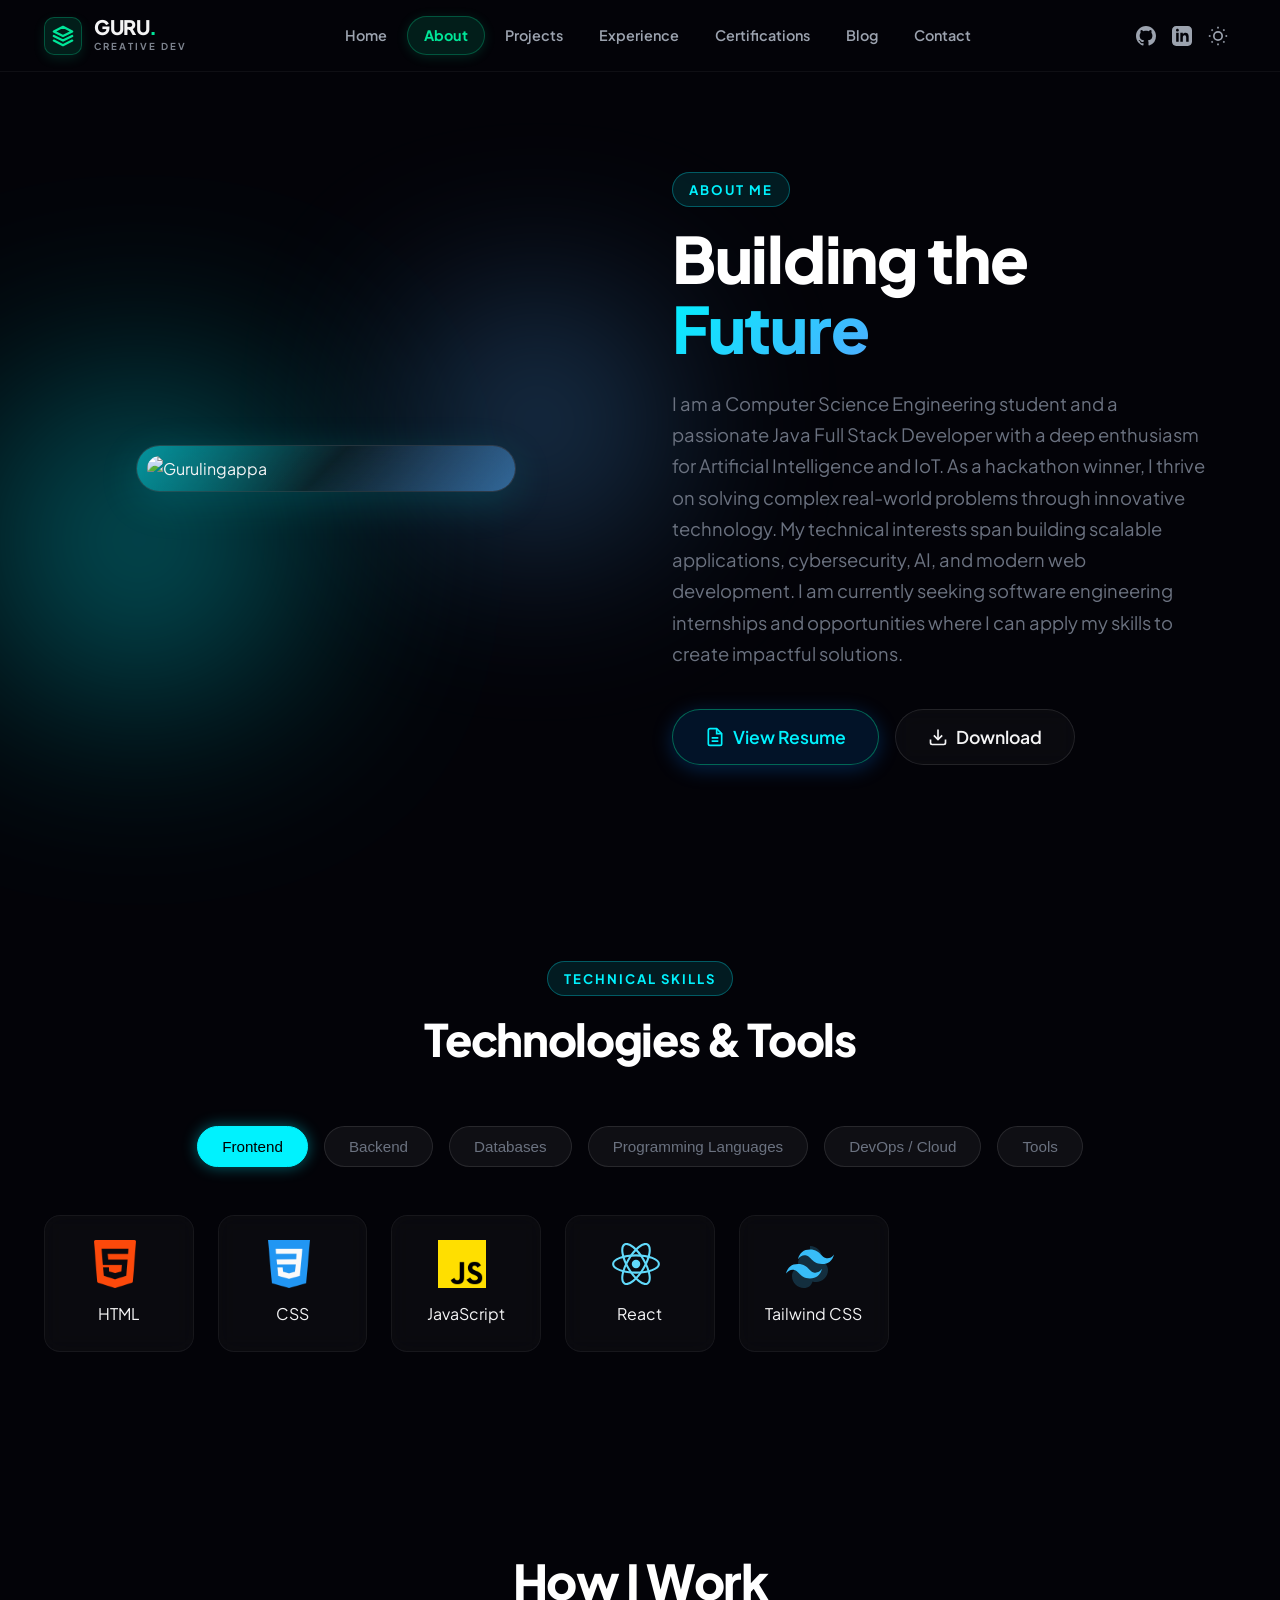
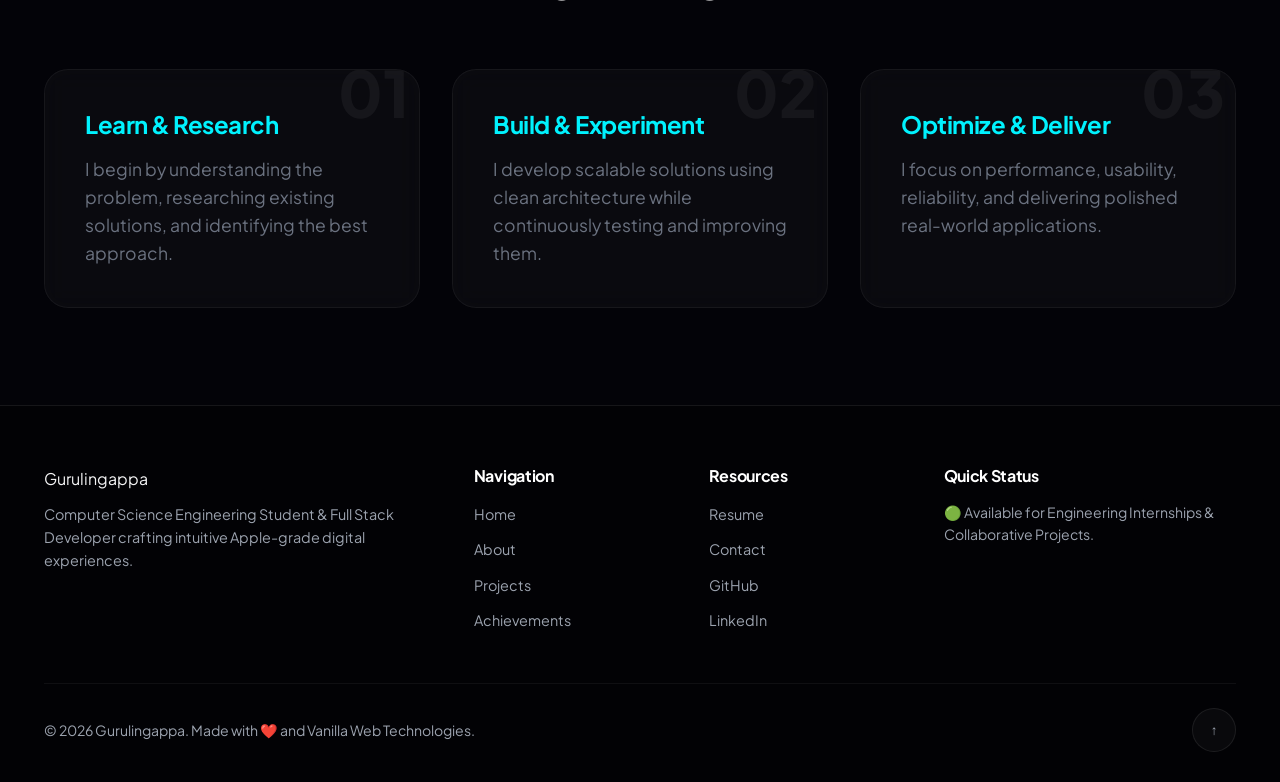
==== about.html @ 989e58ca "Add files via upload" ====
<!DOCTYPE html>
<html lang="en">
<head>
  <meta charset="UTF-8">
  <meta name="viewport" content="width=device-width, initial-scale=1.0">
  <meta name="description" content="About Gurulingappa - Biography, Education, Hackathons, Internships, and Technical Philosophy.">
  <title>About | Gurulingappa</title>
  
  <link rel="stylesheet" href="css/style.css">
  <link rel="stylesheet" href="css/animations.css">
  <link rel="stylesheet" href="css/responsive.css">
<link rel="stylesheet" href="css/about.css">
</head>
<body>

  <!-- Ambient Radial Glowing Orbs & Background Grid -->
  <div class="bg-grid-pattern"></div>
  <div class="ambient-orb orb-1"></div>
  <div class="ambient-orb orb-2"></div>

  <!-- Scroll Progress Indicator -->

  <div id="page-loader">
    <div class="loader-spinner"></div>
    <div class="loader-text">ABOUT GURULINGAPPA</div>
  </div>

  <!-- Sticky Navbar (RSD Style Pill Design) -->
  <header class="navbar">
    <div class="container nav-container">
      <a href="index.html" class="brand-logo-container">
        <div class="brand-icon-box">
          <svg width="22" height="22" viewBox="0 0 24 24" fill="none" stroke="currentColor" stroke-width="2.5" stroke-linecap="round" stroke-linejoin="round">
            <path d="M12 2L2 7l10 5 10-5-10-5zM2 17l10 5 10-5M2 12l10 5 10-5"/>
          </svg>
        </div>
        <div class="brand-text-group">
          <div class="brand-title">GURU<span class="brand-dot-green">.</span></div>
          <div class="brand-subtitle">CREATIVE DEV</div>
        </div>
      </a>

      <nav class="nav-links">
        <a href="index.html" class="nav-link">Home</a>
        <a href="about.html" class="nav-link active">About</a>
        <a href="projects.html" class="nav-link">Projects</a>
        <a href="achievements.html" class="nav-link">Experience</a>
        <a href="resume.html" class="nav-link">Certifications</a>
        <a href="blog.html" class="nav-link">Blog</a>
        <a href="contact.html" class="nav-link">Contact</a>
      </nav>

      <div class="nav-actions">
        <a href="https://github.com/GuruB-Codes" target="_blank" rel="noopener" class="nav-action-icon" title="GitHub">
          <svg width="20" height="20" fill="currentColor" viewBox="0 0 24 24"><path d="M12 0C5.37 0 0 5.37 0 12c0 5.31 3.435 9.795 8.205 11.385.6.105.825-.255.825-.57 0-.285-.015-1.23-.015-2.235-3.015.555-3.795-.735-4.035-1.41-.135-.345-.72-1.41-1.23-1.695-.42-.225-1.02-.78-.015-.795.945-.015 1.62.87 1.845 1.23 1.08 1.815 2.805 1.305 3.495.99.105-.78.42-1.305.765-1.605-2.67-.3-5.46-1.335-5.46-5.925 0-1.305.465-2.385 1.23-3.225-.12-.3-.54-1.53.12-3.18 0 0 1.005-.315 3.3 1.23.96-.27 1.98-.405 3-.405s2.04.135 3 .405c2.295-1.56 3.3-1.23 3.3-1.23.66 1.65.24 2.88.12 3.18.765.84 1.23 1.905 1.23 3.225 0 4.605-2.805 5.625-5.475 5.925.435.375.81 1.095.81 2.22 0 1.605-.015 2.895-.015 3.3 0 .315.225.69.825.57A12.02 12.02 0 0024 12c0-6.63-5.37-12-12-12z"/></svg>
        </a>
        <a href="https://linkedin.com/in/gurub-dev" target="_blank" rel="noopener" class="nav-action-icon" title="LinkedIn">
          <svg width="20" height="20" fill="currentColor" viewBox="0 0 24 24"><path d="M19 0h-14c-2.761 0-5 2.239-5 5v14c0 2.761 2.239 5 5 5h14c2.762 0 5-2.239 5-5v-14c0-2.761-2.238-5-5-5zm-11 19h-3v-11h3v11zm-1.5-12.268c-.966 0-1.75-.79-1.75-1.764s.784-1.764 1.75-1.764 1.75.79 1.75 1.764-.783 1.764-1.75 1.764zm13.5 12.268h-3v-5.604c0-3.368-4-3.113-4 0v5.604h-3v-11h3v1.765c1.396-2.586 7-2.777 7 2.476v6.759z"/></svg>
        </a>
        <button class="nav-action-icon theme-toggle-btn" title="Toggle Theme" aria-label="Toggle Theme">
          <svg class="sun-icon" width="20" height="20" fill="none" stroke="currentColor" stroke-width="2" viewBox="0 0 24 24"><circle cx="12" cy="12" r="5"></circle><line x1="12" y1="1" x2="12" y2="3"></line><line x1="12" y1="21" x2="12" y2="23"></line><line x1="4.22" y1="4.22" x2="5.64" y2="5.64"></line><line x1="18.36" y1="18.36" x2="19.78" y2="19.78"></line><line x1="1" y1="12" x2="3" y2="12"></line><line x1="21" y1="12" x2="23" y2="12"></line><line x1="4.22" y1="19.78" x2="5.64" y2="18.36"></line><line x1="18.36" y1="5.64" x2="19.78" y2="4.22"></line></svg>
        </button>
        <button class="mobile-toggle" aria-label="Toggle Navigation Menu">☰</button>
      </div>
    </div>
  </header>

  <!-- About Section Redesign -->
<section id="about" class="section" style="padding-top: 140px;">
  <div class="container">
    <!-- Two Column Layout -->
    <div class="about-grid">
      <!-- Left Column: Profile Image -->
      <div class="about-left reveal-left">
        <!-- Blurred decorative shapes -->
        <div class="about-shape-1"></div>
        <div class="about-shape-2"></div>
        
        <div class="glass-card about-image-card">
          <img src="assets/profile.jpeg" alt="Gurulingappa" class="profile-img">
        </div>
      </div>

      <!-- Right Column: Text Content -->
      <div class="about-right reveal-right">
        <span class="section-tag" style="margin-bottom: 1rem; display: inline-block;">About Me</span>
        <h2 class="section-title" style="font-size: 4rem; line-height: 1.1; margin-bottom: 1.5rem; letter-spacing: -0.02em;">
          Building the<br>
          <span style="background: linear-gradient(135deg, #00f2fe 0%, #4facfe 100%);
           -webkit-background-clip: text; -webkit-text-fill-color: transparent;">Future</span>
        </h2>
        
        <p style="font-size: 1.15rem; line-height: 1.7; color: var(--text-dim); margin-bottom: 2.5rem; max-width: 95%;">
          I am a Computer Science Engineering student and a passionate Java Full Stack Developer with a deep enthusiasm for Artificial Intelligence and IoT. As a hackathon winner, I thrive on solving complex real-world problems through innovative technology. My technical interests span building scalable applications, cybersecurity, AI, and modern web development. I am currently seeking software engineering internships and opportunities where I can apply my skills to create impactful solutions.
        </p>
        
        <div style="display: flex; gap: 1rem; align-items: center; flex-wrap: wrap;">
          <a href="assets/Gurulingappa_CSE.pdf" target="_blank" class="btn btn-primary btn-glow" style="display: inline-flex; align-items: center; gap: 0.5rem; padding: 0.8rem 2rem; font-size: 1.1rem; border-radius: 50px;">
            <svg width="20" height="20" fill="none" stroke="currentColor" stroke-width="2" viewBox="0 0 24 24"><path d="M14 2H6a2 2 0 0 0-2 2v16a2 2 0 0 0 2 2h12a2 2 0 0 0 2-2V8z"></path><polyline points="14 2 14 8 20 8"></polyline><line x1="16" y1="13" x2="8" y2="13"></line><line x1="16" y1="17" x2="8" y2="17"></line></svg>
            View Resume
          </a>
          <a href="assets/Gurulingappa_CSE.pdf" download="Gurulingappa_CSE.pdf" class="btn btn-secondary" style="display: inline-flex; align-items: center; gap: 0.5rem; padding: 0.8rem 2rem; font-size: 1.1rem; border-radius: 50px; background: var(--bg-card); color: var(--text-primary); border: 1px solid rgba(255, 255, 255, 0.1);">
            <svg width="20" height="20" fill="none" stroke="currentColor" stroke-width="2" viewBox="0 0 24 24"><path d="M21 15v4a2 2 0 0 1-2 2H5a2 2 0 0 1-2-2v-4"/><polyline points="7 10 12 15 17 10"/><line x1="12" y1="15" x2="12" y2="3"/></svg>
            Download
          </a>
        </div>
      </div>
    </div>
  </div>
</section>

<!-- Technical Skills Section -->
<section id="technical-skills" class="section" style="padding-top: 4rem;">
  <div class="container">
    <div class="section-header reveal">
      <span class="section-tag">TECHNICAL SKILLS</span>
      <h2 class="section-title">Technologies & Tools</h2>
    </div>
    <!-- Filter Buttons -->
    <div class="skills-filter reveal">
      <button class="filter-btn active" data-filter="frontend">Frontend</button>
      <button class="filter-btn" data-filter="backend">Backend</button>
      <button class="filter-btn" data-filter="databases">Databases</button>
      <button class="filter-btn" data-filter="languages">Programming Languages</button>
      <button class="filter-btn" data-filter="devops">DevOps / Cloud</button>
      <button class="filter-btn" data-filter="tools">Tools</button>
    </div>

    <div class="skills-grid">
      <!-- Frontend -->
      <div class="skill-card" data-category="frontend">
        <img src="assets/icons/html-5.png" alt="HTML" class="skill-icon" onerror="this.src='assets/icons/default.svg'"/>
        <span>HTML</span>
      </div>
      <div class="skill-card" data-category="frontend">
        <img src="assets/icons/css-3.png" alt="CSS" class="skill-icon" onerror="this.src='assets/icons/default.svg'"/>
        <span>CSS</span>
      </div>
      <div class="skill-card" data-category="frontend">
        <img src="assets/icons/js.png" alt="JavaScript" class="skill-icon" onerror="this.src='assets/icons/default.svg'"/>
        <span>JavaScript</span>
      </div>
      <div class="skill-card" data-category="frontend">
        <img src="assets/icons/react.svg" alt="React" class="skill-icon" onerror="this.src='assets/icons/default.svg'"/>
        <span>React</span>
      </div>
      <div class="skill-card" data-category="frontend">
        <img src="assets/icons/tailwind.svg" alt="Tailwind CSS" class="skill-icon" onerror="this.src='assets/icons/default.svg'"/>
        <span>Tailwind CSS</span>
      </div>

      <!-- Backend -->
      <div class="skill-card" data-category="backend" style="display: none;">
        <img src="assets/icons/java.png" alt="Java" class="skill-icon" onerror="this.src='assets/icons/default.svg'"/>
        <span>Java</span>
      </div>
      <div class="skill-card" data-category="backend" style="display: none;">
        <img src="assets/icons/spring.svg" alt="Spring Boot" class="skill-icon" onerror="this.src='assets/icons/default.svg'"/>
        <span>Spring Boot</span>
      </div>
      <div class="skill-card" data-category="backend" style="display: none;">
        <img src="assets/icons/php.png" alt="PHP" class="skill-icon" onerror="this.src='assets/icons/default.svg'"/>
        <span>PHP</span>
      </div>
      <div class="skill-card" data-category="backend" style="display: none;">
        <img src="assets/icons/js.png" alt="JavaScript" class="skill-icon" onerror="this.src='assets/icons/default.svg'"/>
        <span>JavaScript</span>
      </div>
      <div class="skill-card" data-category="backend" style="display: none;">
        <img src="assets/icons/api.png" alt="REST API" class="skill-icon" onerror="this.src='assets/icons/default.svg'"/>
        <span>REST API</span>
      </div>

      <!-- Databases -->
      <div class="skill-card" data-category="databases" style="display: none;">
        <img src="assets/icons/supabase.svg" alt="Supabase" class="skill-icon" onerror="this.src='assets/icons/default.svg'"/>
        <span>Supabase</span>
      </div>
      <div class="skill-card" data-category="databases" style="display: none;">
        <img src="assets/icons/mysql.png" alt="MySQL" class="skill-icon" onerror="this.src='assets/icons/default.svg'"/>
        <span>MySQL</span>
      </div>
      <div class="skill-card" data-category="databases" style="display: none;">
        <img src="assets/icons/mongodb.svg" alt="MongoDB" class="skill-icon" onerror="this.src='assets/icons/default.svg'"/>
        <span>MongoDB</span>
      </div>
      <div class="skill-card" data-category="databases" style="display: none;">
        <img src="assets/icons/firebase.svg" alt="Firebase" class="skill-icon" onerror="this.src='assets/icons/default.svg'"/>
        <span>Firebase</span>
      </div>

      <!-- Languages -->
      <div class="skill-card" data-category="languages" style="display: none;">
        <img src="assets/icons/cpp.png" alt="C++" class="skill-icon" onerror="this.src='assets/icons/default.svg'"/>
        <span>C++</span>
      </div>
      <div class="skill-card" data-category="languages" style="display: none;">
        <img src="assets/icons/java.png" alt="Java" class="skill-icon" onerror="this.src='assets/icons/default.svg'"/>
        <span>Java</span>
      </div>
      <div class="skill-card" data-category="languages" style="display: none;">
        <img src="assets/icons/python.svg" alt="Python" class="skill-icon" onerror="this.src='assets/icons/default.svg'"/>
        <span>Python</span>
      </div>
      <div class="skill-card" data-category="languages" style="display: none;">
        <img src="assets/icons/js.png" alt="JavaScript" class="skill-icon" onerror="this.src='assets/icons/default.svg'"/>
        <span>JavaScript</span>
      </div>

      <!-- DevOps / Cloud -->
      <div class="skill-card" data-category="devops" style="display: none;">
        <img src="assets/icons/netlify.png" alt="Netlify" class="skill-icon" onerror="this.src='assets/icons/default.svg'"/>
        <span>Netlify</span>
      </div>
      <div class="skill-card" data-category="devops" style="display: none;">
        <img src="assets/icons/vercel.svg" alt="Vercel" class="skill-icon" onerror="this.src='assets/icons/default.svg'"/>
        <span>Vercel</span>
      </div>
      <div class="skill-card" data-category="devops" style="display: none;">
        <img src="assets/icons/Docker.png" alt="Docker" class="skill-icon" onerror="this.src='assets/icons/default.svg'"/>
        <span>Docker</span>
      </div>
      <div class="skill-card" data-category="devops" style="display: none;">
        <img src="assets/icons/github.png" alt="GitHub" class="skill-icon" onerror="this.src='assets/icons/default.svg'"/>
        <span>GitHub</span>
      </div>
      <div class="skill-card" data-category="devops" style="display: none;">
        <img src="assets/icons/git.png" alt="Git" class="skill-icon" onerror="this.src='assets/icons/default.svg'"/>
        <span>Git</span>
      </div>

      <!-- Tools -->
      <div class="skill-card" data-category="tools" style="display: none;">
        <img src="assets/icons/vscode.png" alt="VS Code" class="skill-icon" onerror="this.src='assets/icons/default.svg'"/>
        <span>VS Code</span>
      </div>
      <div class="skill-card" data-category="tools" style="display: none;">
        <img src="assets/icons/ij.jpg" alt="IntelliJ IDEA" class="skill-icon" onerror="this.src='assets/icons/default.svg'"/>
        <span>IntelliJ IDEA</span>
      </div>
      <div class="skill-card" data-category="tools" style="display: none;">
        <img src="assets/icons/antigravity.jpg" alt="Google Antigravity" class="skill-icon" onerror="this.src='assets/icons/default.svg'"/>
        <span>Google Antigravity</span>
      </div>
      <div class="skill-card" data-category="tools" style="display: none;">
        <img src="assets/icons/postman.svg" alt="Postman" class="skill-icon" onerror="this.src='assets/icons/default.svg'"/>
        <span>Postman</span>
      </div>
      <div class="skill-card" data-category="tools" style="display: none;">
        <img src="assets/icons/gcp.svg" alt="Google Cloud" class="skill-icon" onerror="this.src='assets/icons/default.svg'"/>
        <span>Google Cloud</span>
      </div>
      <div class="skill-card" data-category="tools" style="display: none;">
        <img src="assets/icons/androidstudio.svg" alt="Android Studio" class="skill-icon" onerror="this.src='assets/icons/default.svg'"/>
        <span>Android Studio</span>
      </div>
      <div class="skill-card" data-category="tools" style="display: none;">
        <img src="assets/icons/eclipse.svg" alt="Eclipse IDE" class="skill-icon" onerror="this.src='assets/icons/default.svg'"/>
        <span>Eclipse IDE</span>
      </div>
      <div class="skill-card" data-category="tools" style="display: none;">
        <img src="assets/icons/arduino.svg" alt="Arduino IDE" class="skill-icon" onerror="this.src='assets/icons/default.svg'"/>
        <span>Arduino IDE</span>
      </div>
      <div class="skill-card" data-category="tools" style="display: none;">
        <img src="assets/icons/figma.svg" alt="Figma" class="skill-icon" onerror="this.src='assets/icons/default.svg'"/>
        <span>Figma</span>
      </div>
      <div class="skill-card" data-category="tools" style="display: none;">
        <img src="assets/icons/kicad.svg" alt="KiCad" class="skill-icon" onerror="this.src='assets/icons/default.svg'"/>
        <span>KiCad</span>
      </div>
    </div>
  </div>
</section>

<!-- How I Work Section -->
<section id="how-i-work" class="section" style="padding-bottom: 6rem;">
  <div class="container">
    <div class="section-header reveal">
      <h2 class="section-title" style="font-size: 3rem; margin-bottom: 3rem;">How I Work</h2>
    </div>
    <div class="work-grid">
      <!-- Card 1 -->
      <div class="work-card glass-card reveal">
        <div style="font-size: 4rem; font-weight: 800; color: rgba(255,255,255,0.05); position: absolute; top: -10px; right: 10px; line-height: 1;">01</div>
        <h3 style="font-size: 1.5rem; margin-bottom: 1rem; color: var(--accent-cyan);">Learn & Research</h3>
        <p style="color: var(--text-dim); line-height: 1.6; font-size: 1.1rem;">
          I begin by understanding the problem, researching existing solutions, and identifying the best approach.
        </p>
      </div>

      <!-- Card 2 -->
      <div class="work-card glass-card reveal delay-1">
        <div style="font-size: 4rem; font-weight: 800; color: rgba(255,255,255,0.05); position: absolute; top: -10px; right: 10px; line-height: 1;">02</div>
        <h3 style="font-size: 1.5rem; margin-bottom: 1rem; color: var(--accent-cyan);">Build & Experiment</h3>
        <p style="color: var(--text-dim); line-height: 1.6; font-size: 1.1rem;">
          I develop scalable solutions using clean architecture while continuously testing and improving them.
        </p>
      </div>

      <!-- Card 3 -->
      <div class="work-card glass-card reveal delay-2">
        <div style="font-size: 4rem; font-weight: 800; color: rgba(255,255,255,0.05); position: absolute; top: -10px; right: 10px; line-height: 1;">03</div>
        <h3 style="font-size: 1.5rem; margin-bottom: 1rem; color: var(--accent-cyan);">Optimize & Deliver</h3>
        <p style="color: var(--text-dim); line-height: 1.6; font-size: 1.1rem;">
          I focus on performance, usability, reliability, and delivering polished real-world applications.
        </p>
      </div>
    </div>
  </div>
</section>

  <!-- Footer -->
  <footer class="footer">
    <div class="container">
      <div class="footer-grid">
        <div class="footer-brand">
          <a href="index.html" class="brand-logo">
            <span class="brand-dot"></span> Gurulingappa
          </a>
          <p>Computer Science Engineering Student &amp; Full Stack Developer crafting intuitive Apple-grade digital experiences.</p>
        </div>

        <div>
          <h4 class="footer-col-title">Navigation</h4>
          <ul class="footer-links">
            <li><a href="index.html">Home</a></li>
            <li><a href="about.html">About</a></li>
            <li><a href="projects.html">Projects</a></li>
            <li><a href="achievements.html">Achievements</a></li>
          </ul>
        </div>

        <div>
          <h4 class="footer-col-title">Resources</h4>
          <ul class="footer-links">
            <li><a href="resume.html">Resume</a></li>
            <li><a href="contact.html">Contact</a></li>
            <li><a href="https://github.com/gurulingappa" target="_blank" rel="noopener">GitHub</a></li>
            <li><a href="https://linkedin.com/in/gurulingappa" target="_blank" rel="noopener">LinkedIn</a></li>
          </ul>
        </div>

        <div>
          <h4 class="footer-col-title">Quick Status</h4>
          <p style="font-size: 0.88rem; margin-bottom: 12px;">🟢 Available for Engineering Internships &amp; Collaborative Projects.</p>
        </div>
      </div>

      <div class="footer-bottom">
        <div>© 2026 Gurulingappa. Made with ❤️ and Vanilla Web Technologies.</div>
        <button id="back-to-top" class="back-to-top-btn" title="Back to Top">↑</button>
      </div>
    </div>
  </footer>

<!-- Inline Scripts for Filters & Animations -->
<script>
  document.addEventListener('DOMContentLoaded', () => {
    const filterButtons = document.querySelectorAll('.filter-btn');
    const skillCards = document.querySelectorAll('.skill-card');

    filterButtons.forEach(btn => {
      btn.addEventListener('click', () => {
        const currentActive = document.querySelector('.filter-btn.active');
        if (currentActive) currentActive.classList.remove('active');
        btn.classList.add('active');

        const filter = btn.dataset.filter;
        skillCards.forEach(card => {
          const cat = card.dataset.category;
          if (filter === 'all' || cat === filter) {
            card.style.display = 'flex';
            card.style.opacity = '1';
            card.style.transform = 'translateY(0)';
            card.style.visibility = 'visible';
          } else {
            card.style.display = 'none';
          }
        });
      });
    });
  });
</script>

  <script src="js/main.js"></script>
  <script src="js/navigation.js"></script>
  <script src="js/particles.js"></script>
  <script src="js/animations.js"></script>
</body>
</html>
---- css/style.css ----
/* ==========================================================================
   GURULINGAPPA PORTFOLIO - MAIN DESIGN SYSTEM
   Apple-Inspired Dark Mode UI, Glassmorphism, Premium Typography & Layouts
   ========================================================================== */

@import url('https://fonts.googleapis.com/css2?family=Plus+Jakarta+Sans:ital,wght@0,300;0,400;0,500;0,600;0,700;0,800;1,400&family=JetBrains+Mono:wght@400;500;600&display=swap');

:root {
  /* Color Palette - Dark Apple Theme */
  --bg-dark: #030308;
  --bg-card: rgba(255, 255, 255, 0.03);
  --bg-card-hover: rgba(255, 255, 255, 0.06);
  --bg-glass-nav: rgba(3, 3, 8, 0.75);
  --bg-glass-dropdown: rgba(15, 15, 25, 0.95);
  
  /* Accents */
  --accent-blue: #0071e3;
  --accent-cyan: #00f2fe;
  --accent-purple: #9d4edd;
  --accent-glow: rgba(0, 242, 254, 0.25);
  
  /* Mint / Emerald Accent (RSD Palette) */
  --accent-mint: #00E699;
  --accent-mint-hover: #00FFB2;
  --accent-mint-bg: rgba(0, 230, 153, 0.12);
  --accent-mint-border: rgba(0, 230, 153, 0.28);
  --accent-mint-glow: rgba(0, 230, 153, 0.35);
  
  /* Gradients */
  --grad-primary: linear-gradient(135deg, #00E699 0%, #0071e3 50%, #7b2cbf 100%);
  --grad-text: linear-gradient(135deg, #ffffff 0%, #a1a1aa 100%);
  --grad-accent-text: linear-gradient(135deg, #00E699 0%, #00f2fe 100%);
  --grad-card-border: linear-gradient(135deg, rgba(255, 255, 255, 0.15) 0%, rgba(255, 255, 255, 0.03) 100%);
  
  /* Typography */
  --font-main: 'Plus Jakarta Sans', -apple-system, BlinkMacSystemFont, "SF Pro Display", sans-serif;
  --font-mono: 'JetBrains Mono', monospace;
  
  /* Text colors */
  --text-main: #f4f4f5;
  --text-muted: #9ca3af;
  --text-dim: #6b7280;
  
  /* UI Geometry */
  --border-radius-sm: 8px;
  --border-radius-md: 14px;
  --border-radius-lg: 24px;
  --border-radius-full: 9999px;
  
  /* Borders */
  --border-subtle: 1px solid rgba(255, 255, 255, 0.08);
  --border-glow: 1px solid rgba(0, 230, 153, 0.4);
  
  /* Shadows */
  --shadow-sm: 0 4px 12px rgba(0, 0, 0, 0.3);
  --shadow-glow: 0 0 30px rgba(0, 230, 153, 0.25);
  --shadow-card: 0 10px 30px -10px rgba(0, 0, 0, 0.5);

  /* Transitions */
  --transition-fast: 0.2s cubic-bezier(0.16, 1, 0.3, 1);
  --transition-normal: 0.35s cubic-bezier(0.16, 1, 0.3, 1);
  --transition-slow: 0.6s cubic-bezier(0.16, 1, 0.3, 1);
}

/* Light Theme System & Color Overrides */
body.light-theme {
  --bg-dark: #f8fafc;
  --bg-card: rgba(255, 255, 255, 0.9);
  --bg-card-hover: rgba(255, 255, 255, 0.98);
  --bg-glass-nav: rgba(248, 250, 252, 0.9);
  --bg-glass-dropdown: rgba(255, 255, 255, 0.98);
  --text-main: #0f172a;
  --text-muted: #475569;
  --text-dim: #64748b;
  --border-subtle: 1px solid rgba(0, 0, 0, 0.08);
  --border-glow: 1px solid rgba(0, 230, 153, 0.4);
  --grad-text: linear-gradient(135deg, #0f172a 0%, #334155 100%);
  --shadow-card: 0 10px 30px -10px rgba(0, 0, 0, 0.06);
}

/* Headings & Text Legibility in Light Mode */
body.light-theme h1,
body.light-theme h2,
body.light-theme h3,
body.light-theme h4,
body.light-theme h5,
body.light-theme h6,
body.light-theme .hero-title,
body.light-theme .section-title,
body.light-theme .project-title,
body.light-theme .timeline-title,
body.light-theme .footer-col-title,
body.light-theme .brand-title {
  color: #0f172a !important;
}

body.light-theme p,
body.light-theme .hero-desc,
body.light-theme .section-subtitle,
body.light-theme .timeline-org,
body.light-theme .brand-subtitle {
  color: #475569 !important;
}

/* Light Theme Buttons */
body.light-theme .btn-secondary {
  background: rgba(0, 0, 0, 0.05);
  color: #0f172a;
  border: 1px solid rgba(0, 0, 0, 0.15);
}

body.light-theme .btn-secondary:hover {
  background: rgba(0, 0, 0, 0.08);
  color: #00E699;
  border-color: #00E699;
}

body.light-theme .btn-glow {
  background: rgba(0, 230, 153, 0.1);
  color: #009966;
  border: 1px solid rgba(0, 230, 153, 0.4);
}

/* Light Theme Badges & Floating Cards */
body.light-theme .floating-tech-badge {
  background: rgba(255, 255, 255, 0.95);
  color: #0f172a;
  border: 1px solid rgba(0, 0, 0, 0.12);
  box-shadow: 0 4px 16px rgba(0, 0, 0, 0.08);
}

body.light-theme .profile-oval-inner {
  background: #f1f5f9;
}

/* Light Theme Navigation & Actions */
body.light-theme .nav-action-icon {
  color: #475569;
}

body.light-theme .nav-action-icon:hover {
  color: #00E699;
}

body.light-theme .filter-btn {
  background: rgba(0, 0, 0, 0.05);
  border: 1px solid rgba(0, 0, 0, 0.1);
  color: #475569;
}

/* Light Theme Form Controls */
body.light-theme .form-label {
  color: #0f172a;
}

body.light-theme .form-input,
body.light-theme .form-textarea {
  background: #ffffff;
  border: 1px solid #cbd5e1;
  color: #0f172a;
}

body.light-theme .form-input:focus,
body.light-theme .form-textarea:focus {
  background: #ffffff;
  border-color: #00E699;
  box-shadow: 0 0 15px rgba(0, 230, 153, 0.2);
}

/* Light Theme Cards & Tech Pills */
body.light-theme .glass-card {
  background: rgba(255, 255, 255, 0.9);
  border: 1px solid rgba(0, 0, 0, 0.08);
  box-shadow: 0 10px 30px rgba(0, 0, 0, 0.04);
}

body.light-theme .tech-pill {
  background: rgba(0, 0, 0, 0.04);
  border: 1px solid rgba(0, 0, 0, 0.08);
  color: #475569;
}

/* Light Theme Footer */
body.light-theme .footer {
  background: #f1f5f9;
  border-top: 1px solid rgba(0, 0, 0, 0.08);
}

body.light-theme .footer-bottom {
  border-top: 1px solid rgba(0, 0, 0, 0.08);
  color: #64748b;
}

/* Base Reset & Core Styles */
*, *::before, *::after {
  box-sizing: border-box;
  margin: 0;
  padding: 0;
}

html {
  scroll-behavior: smooth;
  font-size: 16px;
  background-color: var(--bg-dark);
  color: var(--text-main);
  overflow-x: hidden;
}

body {
  font-family: var(--font-main);
  background-color: var(--bg-dark);
  color: var(--text-main);
  line-height: 1.6;
  min-height: 100vh;
  position: relative;
  overflow-x: hidden;
  -webkit-font-smoothing: antialiased;
  -moz-osx-font-smoothing: grayscale;
}

/* Background Particle Canvas */
#particle-canvas {
  position: fixed;
  top: 0;
  left: 0;
  width: 100vw;
  height: 100vh;
  z-index: -1;
  pointer-events: none;
}

/* Typography & Headings */
h1, h2, h3, h4, h5, h6 {
  font-weight: 700;
  line-height: 1.2;
  letter-spacing: -0.02em;
  color: #ffffff;
}

.text-gradient {
  background: var(--grad-accent-text);
  -webkit-background-clip: text;
  -webkit-text-fill-color: transparent;
}

.text-gradient-silver {
  background: var(--grad-text);
  -webkit-background-clip: text;
  -webkit-text-fill-color: transparent;
}

p {
  color: var(--text-muted);
  font-size: 1.05rem;
}

a {
  color: inherit;
  text-decoration: none;
  transition: color var(--transition-fast);
}

ul {
  list-style: none;
}

img, svg {
  max-width: 100%;
  height: auto;
  display: block;
}

/* Container */
.container {
  width: 100%;
  max-width: 1240px;
  margin: 0 auto;
  padding: 0 24px;
}

/* Scroll Progress Bar at Top */
#scroll-progress {
  position: fixed;
  top: 0;
  left: 0;
  height: 3px;
  background: var(--grad-primary);
  width: 0%;
  z-index: 1001;
  transition: width 0.1s linear;
}

/* Loader Screen */
#page-loader {
  position: fixed;
  inset: 0;
  background-color: var(--bg-dark);
  z-index: 9999;
  display: flex;
  flex-direction: column;
  align-items: center;
  justify-content: center;
  transition: opacity 0.6s ease, visibility 0.6s ease;
}

#page-loader.loaded {
  opacity: 0;
  visibility: hidden;
  pointer-events: none;
}

.loader-spinner {
  width: 60px;
  height: 60px;
  border-radius: 50%;
  border: 3px solid rgba(0, 242, 254, 0.1);
  border-top-color: var(--accent-cyan);
  border-right-color: var(--accent-blue);
  animation: spin 1s infinite linear;
}

.loader-text {
  margin-top: 20px;
  font-size: 0.9rem;
  letter-spacing: 3px;
  text-transform: uppercase;
  color: var(--accent-cyan);
  font-weight: 600;
}

/* Custom Interactive Cursor */
.custom-cursor-dot,
.custom-cursor-ring {
  pointer-events: none;
  position: fixed;
  top: 0;
  left: 0;
  transform: translate(-50%, -50%);
  border-radius: 50%;
  z-index: 9990;
  transition: opacity 0.3s ease;
}

.custom-cursor-dot {
  width: 8px;
  height: 8px;
  background-color: var(--accent-cyan);
  box-shadow: 0 0 10px var(--accent-cyan);
}

.custom-cursor-ring {
  width: 36px;
  height: 36px;
  border: 1.5px solid rgba(0, 242, 254, 0.5);
  transition: width 0.2s ease, height 0.2s ease, border-color 0.2s ease, background 0.2s ease;
}

body.cursor-hover .custom-cursor-ring {
  width: 54px;
  height: 54px;
  border-color: var(--accent-blue);
  background: rgba(0, 113, 227, 0.1);
}

/* RSD-Inspired Modern Pill Navbar */
.navbar {
  position: fixed;
  top: 0;
  left: 0;
  width: 100%;
  z-index: 1000;
  padding: 16px 0;
  transition: padding var(--transition-normal), background var(--transition-normal), backdrop-filter var(--transition-normal), border-color var(--transition-normal);
  border-bottom: 1px solid rgba(255, 255, 255, 0.05);
}

.navbar.scrolled {
  padding: 10px 0;
  background: var(--bg-glass-nav);
  backdrop-filter: blur(25px);
  -webkit-backdrop-filter: blur(25px);
  border-bottom: var(--border-subtle);
  box-shadow: 0 4px 20px rgba(0, 0, 0, 0.4);
}

.nav-container {
  display: flex;
  align-items: center;
  justify-content: space-between;
  flex-wrap: nowrap;
}

/* Brand Logo Component (Left) */
.brand-logo-container {
  display: flex;
  align-items: center;
  gap: 12px;
  text-decoration: none;
}

.brand-icon-box {
  width: 38px;
  height: 38px;
  border-radius: 10px;
  background: var(--accent-mint-bg);
  border: 1px solid var(--accent-mint-border);
  display: flex;
  align-items: center;
  justify-content: center;
  color: var(--accent-mint);
  font-weight: 800;
  font-size: 1.15rem;
  box-shadow: 0 4px 12px rgba(0, 230, 153, 0.12);
  transition: transform var(--transition-fast), box-shadow var(--transition-fast), border-color var(--transition-fast);
}

.brand-logo-container:hover .brand-icon-box {
  transform: scale(1.05);
  border-color: var(--accent-mint);
  box-shadow: 0 0 18px var(--accent-mint-glow);
}

.brand-text-group {
  display: flex;
  flex-direction: column;
  justify-content: center;
}

.brand-title {
  font-size: 1.25rem;
  font-weight: 800;
  letter-spacing: -0.02em;
  color: var(--text-main);
  line-height: 1;
}

.brand-dot-green {
  color: var(--accent-mint);
  font-weight: 900;
}

.brand-subtitle {
  font-size: 0.6rem;
  font-weight: 700;
  letter-spacing: 2px;
  text-transform: uppercase;
  color: var(--text-muted);
  opacity: 0.8;
  margin-top: 2px;
}

/* Nav Links Pill Container (Center) */
.nav-links {
  display: flex;
  align-items: center;
  gap: 4px;
  flex: 1;
  justify-content: center;
  flex-wrap: nowrap;
}

.nav-link {
  font-size: 0.9rem;
  font-weight: 600;
  color: var(--text-muted);
  padding: 7px 16px;
  border-radius: 20px;
  text-decoration: none;
  transition: all 0.25s cubic-bezier(0.16, 1, 0.3, 1);
  position: relative;
  display: inline-flex;
  align-items: center;
  justify-content: center;
}

.nav-link:hover {
  color: var(--text-main);
  background: rgba(255, 255, 255, 0.06);
}

body.light-theme .nav-link:hover {
  background: rgba(0, 0, 0, 0.05);
}

/* RSD Active Pill State */
.nav-link.active {
  color: var(--accent-mint) !important;
  background: var(--accent-mint-bg) !important;
  border: 1px solid var(--accent-mint-border);
  font-weight: 700;
  box-shadow: 0 2px 12px rgba(0, 230, 153, 0.15);
}

.nav-link::after {
  display: none;
}

/* Right Nav Actions (Socials & Theme Toggle) */
.nav-actions {
  display: flex;
  align-items: center;
  flex-shrink: 0;
}

.nav-action-icon {
  width: 36px;
  height: 36px;
  border-radius: 50%;
  background: transparent;
  display: flex;
  align-items: center;
  justify-content: center;
  color: var(--text-muted);
  transition: all var(--transition-fast);
  border: none;
  cursor: pointer;
  text-decoration: none;
}

.nav-action-icon:hover {
  color: var(--accent-mint);
  background: var(--accent-mint-bg);
  transform: translateY(-2px);
  box-shadow: 0 4px 12px rgba(0, 230, 153, 0.15);
}

/* Mobile Nav Toggle */
.mobile-toggle {
  display: none;
  background: none;
  border: none;
  color: var(--text-main);
  font-size: 1.5rem;
  cursor: pointer;
  z-index: 1002;
}

/* Buttons System */
.btn {
  display: inline-flex;
  align-items: center;
  justify-content: center;
  gap: 10px;
  padding: 12px 28px;
  border-radius: var(--border-radius-full);
  font-size: 0.95rem;
  font-weight: 600;
  cursor: pointer;
  transition: all var(--transition-normal);
  border: none;
  outline: none;
  position: relative;
  overflow: hidden;
  text-align: center;
  white-space: nowrap;
}

.btn-primary {
  background: var(--grad-accent-text);
  color: #ffffff;
  box-shadow: 0 4px 20px rgba(0, 113, 227, 0.3);
}

.btn-primary:hover {
  box-shadow: 0 6px 30px rgba(0, 242, 254, 0.5);
  transform: translateY(-2px);
}

.btn-secondary {
  background: rgba(255, 255, 255, 0.05);
  color: #ffffff;
  border: var(--border-subtle);
  backdrop-filter: blur(10px);
}

.btn-secondary:hover {
  background: rgba(255, 255, 255, 0.1);
  border-color: var(--accent-cyan);
  color: var(--accent-cyan);
  transform: translateY(-2px);
}

.btn-glow {
  background: rgba(0, 113, 227, 0.15);
  color: var(--accent-cyan);
  border: var(--border-glow);
}

.btn-glow:hover {
  background: var(--accent-blue);
  color: #ffffff;
  box-shadow: 0 0 25px var(--accent-cyan);
  transform: translateY(-2px);
}

/* Glassmorphism Cards Base */
.glass-card {
  background: var(--bg-card);
  backdrop-filter: blur(16px);
  -webkit-backdrop-filter: blur(16px);
  border: var(--border-subtle);
  border-radius: var(--border-radius-lg);
  padding: 30px;
  transition: all var(--transition-normal);
  position: relative;
  overflow: hidden;
}

.glass-card:hover {
  background: var(--bg-card-hover);
  border-color: rgba(0, 242, 254, 0.3);
  box-shadow: var(--shadow-card), 0 0 25px rgba(0, 113, 227, 0.15);
  transform: translateY(-4px);
}

/* Section Common Layout */
.section {
  padding: 100px 0;
  position: relative;
}

.section-header {
  text-align: center;
  max-width: 680px;
  margin: 0 auto 60px;
}

.section-tag {
  display: inline-block;
  padding: 6px 16px;
  border-radius: var(--border-radius-full);
  background: rgba(0, 242, 254, 0.1);
  border: 1px solid rgba(0, 242, 254, 0.3);
  color: var(--accent-cyan);
  font-size: 0.82rem;
  font-weight: 700;
  letter-spacing: 2px;
  text-transform: uppercase;
  margin-bottom: 16px;
}

.section-title {
  font-size: 2.8rem;
  font-weight: 800;
  margin-bottom: 16px;
  letter-spacing: -0.03em;
}

.section-subtitle {
  font-size: 1.1rem;
  color: var(--text-muted);
}

/* ==========================================================================
   RSD THEME SYSTEM (GRID PATTERN, AMBIENT ORBS, CENTERED HERO)
   ========================================================================== */

/* Page Background & Grid Overlay */
.bg-grid-pattern {
  position: fixed;
  inset: 0;
  z-index: -2;
  pointer-events: none;
  background-image: 
    linear-gradient(to right, rgba(0, 200, 133, 0.05) 1px, transparent 1px),
    linear-gradient(to bottom, rgba(0, 200, 133, 0.05) 1px, transparent 1px);
  background-size: 56px 56px;
}

body.light-theme .bg-grid-pattern {
  background-image: 
    linear-gradient(to right, rgba(0, 200, 133, 0.07) 1px, transparent 1px),
    linear-gradient(to bottom, rgba(0, 200, 133, 0.07) 1px, transparent 1px);
}

/* Ambient Radial Glow Orbs */
.ambient-orb {
  position: fixed;
  width: 600px;
  height: 600px;
  border-radius: 50%;
  z-index: -1;
  pointer-events: none;
  filter: blur(110px);
}

.orb-1 {
  top: -160px;
  left: -160px;
  background: radial-gradient(circle, rgba(0, 230, 153, 0.22) 0%, rgba(0, 200, 133, 0) 70%);
}

.orb-2 {
  bottom: -180px;
  right: -180px;
  background: radial-gradient(circle, rgba(0, 230, 153, 0.18) 0%, rgba(0, 200, 133, 0) 70%);
}

body.light-theme .orb-1 {
  background: radial-gradient(circle, rgba(0, 200, 133, 0.25) 0%, rgba(0, 200, 133, 0) 70%);
}

body.light-theme .orb-2 {
  background: radial-gradient(circle, rgba(0, 200, 133, 0.2) 0%, rgba(0, 200, 133, 0) 70%);
}

/* RSD CENTERED HERO SECTION LAYOUT */
.hero-section {
  min-height: 90vh;
  padding-top: 140px;
  padding-bottom: 60px;
  display: flex;
  flex-direction: column;
  align-items: center;
  justify-content: center;
  text-align: center;
  position: relative;
}

.hero-centered-content {
  display: flex;
  flex-direction: column;
  align-items: center;
  justify-content: center;
  text-align: center;
  max-width: 900px;
  margin: 0 auto;
}

/* Availability Badge */
.availability-badge {
  display: inline-flex;
  align-items: center;
  gap: 10px;
  padding: 8px 24px;
  border-radius: 9999px;
  background: rgba(255, 255, 255, 0.95);
  border: 1px solid rgba(0, 200, 133, 0.35);
  box-shadow: 0 4px 20px rgba(0, 200, 133, 0.1);
  font-size: 0.88rem;
  font-weight: 600;
  color: #334155;
  margin-bottom: 36px;
  transition: transform 0.2s ease;
}

body:not(.light-theme) .availability-badge {
  background: rgba(10, 20, 15, 0.85);
  color: #f1f5f9;
  border-color: rgba(0, 230, 153, 0.3);
}

.availability-badge:hover {
  transform: translateY(-2px);
}

.status-pulse-dot {
  width: 9px;
  height: 9px;
  border-radius: 50%;
  background-color: #00C885;
  box-shadow: 0 0 10px #00C885;
  animation: statusPulse 2s infinite;
}

@keyframes statusPulse {
  0% { transform: scale(0.95); box-shadow: 0 0 0 0 rgba(0, 200, 133, 0.7); }
  70% { transform: scale(1); box-shadow: 0 0 0 8px rgba(0, 200, 133, 0); }
  100% { transform: scale(0.95); box-shadow: 0 0 0 0 rgba(0, 200, 133, 0); }
}

/* Hero Typography */
.hero-greeting-title {
  font-size: 3.8rem;
  font-weight: 800;
  letter-spacing: -0.03em;
  color: #0f172a;
  line-height: 1.08;
  margin-bottom: 6px;
}

body:not(.light-theme) .hero-greeting-title {
  color: #ffffff;
}

.hero-name-mint {
  font-size: 5.6rem;
  font-weight: 800;
  letter-spacing: -0.04em;
  color: #00C885;
  line-height: 1.05;
  margin-bottom: 20px;
  text-shadow: 0 0 45px rgba(0, 200, 133, 0.35);
}

.hero-typing-wrapper {
  font-size: 2.2rem;
  font-weight: 500;
  color: #475569;
  min-height: 52px;
  display: flex;
  align-items: center;
  justify-content: center;
  margin-bottom: 40px;
}

body:not(.light-theme) .hero-typing-wrapper {
  color: #94a3b8;
}

.typing-cursor {
  display: inline-block;
  width: 3px;
  height: 32px;
  background-color: #00C885;
  margin-left: 4px;
  animation: blink 0.8s infinite;
}

/* Centered Action Bar & Buttons */
.hero-action-bar {
  display: flex;
  flex-direction: column;
  align-items: center;
  gap: 16px;
  margin-top: 10px;
}

.scroll-explore-text {
  font-size: 0.85rem;
  font-weight: 600;
  color: #64748b;
  letter-spacing: 0.5px;
}

.hero-button-row {
  display: flex;
  align-items: center;
  justify-content: center;
  gap: 16px;
  flex-wrap: wrap;
}

.btn-primary-mint {
  background: #00C885;
  color: #ffffff !important;
  font-weight: 700;
  padding: 13px 28px;
  border-radius: 12px;
  display: inline-flex;
  align-items: center;
  gap: 8px;
  text-decoration: none;
  box-shadow: 0 4px 20px rgba(0, 200, 133, 0.3);
  transition: all 0.25s cubic-bezier(0.16, 1, 0.3, 1);
  border: none;
}

.btn-primary-mint:hover {
  background: #00e095;
  box-shadow: 0 6px 30px rgba(0, 200, 133, 0.5);
  transform: translateY(-2px);
}

.btn-resume-card {
  background: #ffffff;
  color: #0f172a !important;
  font-weight: 600;
  padding: 12px 24px;
  border-radius: 12px;
  display: inline-flex;
  align-items: center;
  gap: 8px;
  text-decoration: none;
  border: 1px solid #cbd5e1;
  box-shadow: 0 4px 15px rgba(0, 0, 0, 0.05);
  transition: all 0.25s cubic-bezier(0.16, 1, 0.3, 1);
}

body:not(.light-theme) .btn-resume-card {
  background: rgba(255, 255, 255, 0.06);
  color: #ffffff !important;
  border-color: rgba(255, 255, 255, 0.15);
}

.btn-resume-card:hover {
  transform: translateY(-2px);
  border-color: #00C885;
  color: #00C885 !important;
}

.hero-link-btn {
  display: inline-flex;
  align-items: center;
  gap: 8px;
  font-size: 0.95rem;
  font-weight: 600;
  color: #475569;
  text-decoration: none;
  padding: 12px 16px;
  border-radius: 12px;
  transition: all 0.2s ease;
}

body:not(.light-theme) .hero-link-btn {
  color: #94a3b8;
}

.hero-link-btn:hover {
  color: #00C885 !important;
  background: rgba(0, 200, 133, 0.08);
  transform: translateY(-2px);
}

/* HERO RIGHT: OVAL PROFILE & FLOATING BADGES */
.hero-visual {
  position: relative;
  display: flex;
  justify-content: center;
  align-items: center;
}

.profile-oval-frame {
  position: relative;
  width: 310px;
  height: 400px;
  border-radius: 170px;
  padding: 6px;
  background: var(--grad-primary);
  box-shadow: 0 0 50px rgba(0, 113, 227, 0.4);
  animation: borderGlow 4s infinite alternate;
}

.profile-oval-inner {
  width: 100%;
  height: 100%;
  border-radius: 164px;
  background: #080c16;
  overflow: hidden;
  display: flex;
  align-items: center;
  justify-content: center;
}

.profile-oval-inner img {
  width: 100%;
  height: 100%;
  object-fit: cover;
}

/* Floating Tech Icon Badges */
.floating-tech-badge {
  position: absolute;
  padding: 8px 16px;
  border-radius: var(--border-radius-full);
  background: rgba(10, 15, 30, 0.85);
  backdrop-filter: blur(12px);
  border: var(--border-subtle);
  color: #ffffff;
  font-size: 0.85rem;
  font-weight: 600;
  display: flex;
  align-items: center;
  gap: 8px;
  box-shadow: var(--shadow-sm);
  z-index: 10;
  transition: transform 0.2s ease, border-color 0.2s ease;
}

.floating-tech-badge:hover {
  border-color: var(--accent-cyan);
  transform: scale(1.1) !important;
}

.badge-pos-1 { top: 10%; left: -20px; animation: float1 5s ease-in-out infinite; }
.badge-pos-2 { top: 35%; right: -25px; animation: float2 6s ease-in-out infinite; }
.badge-pos-3 { bottom: 20%; left: -30px; animation: float3 5.5s ease-in-out infinite; }
.badge-pos-4 { bottom: 5%; right: 10px; animation: float1 6.5s ease-in-out infinite; }

/* QUICK STATS COUNTERS BAR */
.stats-banner {
  margin-top: 40px;
  display: grid;
  grid-template-columns: repeat(4, 1fr);
  gap: 20px;
}

.stat-item {
  text-align: center;
  padding: 24px 16px;
}

.stat-number {
  font-size: 2.8rem;
  font-weight: 800;
  color: #ffffff;
  background: var(--grad-accent-text);
  -webkit-background-clip: text;
  -webkit-text-fill-color: transparent;
  line-height: 1;
  margin-bottom: 8px;
}

.stat-label {
  font-size: 0.9rem;
  color: var(--text-muted);
  font-weight: 500;
  text-transform: uppercase;
  letter-spacing: 1px;
}

/* SKILLS SECTION GRID & BARS */
.skills-grid {
  display: grid;
  grid-template-columns: repeat(auto-fit, minmax(340px, 1fr));
  gap: 30px;
}

.skill-category-title {
  font-size: 1.3rem;
  margin-bottom: 20px;
  display: flex;
  align-items: center;
  gap: 10px;
  color: var(--accent-cyan);
}

.skill-bar-item {
  margin-bottom: 18px;
}

.skill-info {
  display: flex;
  justify-content: space-between;
  align-items: center;
  margin-bottom: 6px;
  font-size: 0.95rem;
  font-weight: 600;
}

.skill-icon {
  width: 20px;
  height: 20px;
  object-fit: contain;
  margin-right: 8px;
}

.skill-progress-bg {
  width: 100%;
  height: 8px;
  border-radius: 4px;
  background: rgba(255, 255, 255, 0.08);
  overflow: hidden;
}

.skill-progress-fill {
  height: 100%;
  border-radius: 4px;
  background: var(--grad-accent-text);
  width: 0%;
  transition: width 1.2s cubic-bezier(0.16, 1, 0.3, 1);
}

/* PROJECTS GALLERY & FILTER BUTTONS */
.filter-container {
  display: flex;
  justify-content: center;
  gap: 12px;
  flex-wrap: wrap;
  margin-bottom: 40px;
}

.filter-btn {
  padding: 8px 22px;
  border-radius: var(--border-radius-full);
  background: rgba(255, 255, 255, 0.04);
  border: var(--border-subtle);
  color: var(--text-muted);
  font-size: 0.9rem;
  font-weight: 600;
  cursor: pointer;
  transition: all var(--transition-fast);
}

.filter-btn:hover, .filter-btn.active {
  background: var(--accent-blue);
  color: #ffffff;
  border-color: var(--accent-cyan);
  box-shadow: 0 0 15px var(--accent-glow);
}

.projects-grid {
  display: grid;
  grid-template-columns: repeat(auto-fill, minmax(360px, 1fr));
  gap: 30px;
}

.project-card {
  display: flex;
  flex-direction: column;
  height: 100%;
}

.project-thumb {
  width: 100%;
  height: 210px;
  border-radius: var(--border-radius-md);
  overflow: hidden;
  margin-bottom: 20px;
  position: relative;
}

.project-thumb img {
  width: 100%;
  height: 100%;
  object-fit: cover;
  transition: transform var(--transition-slow);
}

.project-card:hover .project-thumb img {
  transform: scale(1.08);
}

.project-tag {
  position: absolute;
  top: 14px;
  right: 14px;
  padding: 4px 12px;
  border-radius: var(--border-radius-full);
  background: rgba(3, 3, 8, 0.8);
  backdrop-filter: blur(10px);
  border: var(--border-glow);
  font-size: 0.75rem;
  font-weight: 700;
  color: var(--accent-cyan);
}

.project-title {
  font-size: 1.4rem;
  margin-bottom: 6px;
}

.project-subtitle {
  font-size: 0.9rem;
  color: var(--accent-cyan);
  font-weight: 600;
  margin-bottom: 12px;
}

.project-desc {
  font-size: 0.95rem;
  color: var(--text-muted);
  margin-bottom: 20px;
  flex-grow: 1;
}

.project-tech-stack {
  display: flex;
  flex-wrap: wrap;
  gap: 8px;
  margin-bottom: 24px;
}

.tech-pill {
  font-size: 0.78rem;
  padding: 4px 10px;
  border-radius: var(--border-radius-sm);
  background: rgba(255, 255, 255, 0.05);
  border: var(--border-subtle);
  color: var(--text-muted);
  font-family: var(--font-mono);
}

.project-actions {
  display: flex;
  gap: 12px;
}

/* TIMELINE FOR EDUCATION & HACKATHONS */
.timeline {
  position: relative;
  max-width: 800px;
  margin: 0 auto;
  padding: 20px 0;
}

.timeline::before {
  content: '';
  position: absolute;
  top: 0;
  bottom: 0;
  left: 20px;
  width: 2px;
  background: linear-gradient(to bottom, var(--accent-cyan), var(--accent-purple));
}

.timeline-item {
  position: relative;
  padding-left: 60px;
  margin-bottom: 40px;
}

.timeline-dot {
  position: absolute;
  left: 11px;
  top: 5px;
  width: 20px;
  height: 20px;
  border-radius: 50%;
  background: var(--bg-dark);
  border: 3px solid var(--accent-cyan);
  box-shadow: 0 0 10px var(--accent-cyan);
}

.timeline-date {
  display: inline-block;
  padding: 2px 10px;
  border-radius: var(--border-radius-full);
  background: rgba(0, 242, 254, 0.1);
  color: var(--accent-cyan);
  font-size: 0.8rem;
  font-weight: 700;
  margin-bottom: 8px;
}

.timeline-title {
  font-size: 1.3rem;
  margin-bottom: 4px;
}

.timeline-org {
  font-size: 0.95rem;
  color: var(--text-muted);
  margin-bottom: 10px;
  font-weight: 600;
}

/* CERTIFICATES GRID */
.cert-grid {
  display: grid;
  grid-template-columns: repeat(auto-fill, minmax(280px, 1fr));
  gap: 24px;
}

.cert-card {
  text-align: center;
}

.cert-img-wrapper {
  height: 180px;
  border-radius: var(--border-radius-md);
  overflow: hidden;
  margin-bottom: 16px;
  border: var(--border-subtle);
}

.cert-img-wrapper img {
  width: 100%;
  height: 100%;
  object-fit: cover;
}

/* GITHUB SHOWCASE SECTION */
.github-stats-grid {
  display: grid;
  grid-template-columns: 1fr 2fr;
  gap: 30px;
  margin-bottom: 40px;
}

.github-user-card {
  text-align: center;
}

.github-avatar {
  width: 90px;
  height: 90px;
  border-radius: 50%;
  margin: 0 auto 16px;
  border: var(--border-glow);
}

.pinned-repos-grid {
  display: grid;
  grid-template-columns: repeat(auto-fill, minmax(260px, 1fr));
  gap: 20px;
}

.repo-card {
  padding: 20px;
}

.repo-header {
  display: flex;
  justify-content: space-between;
  align-items: center;
  margin-bottom: 10px;
}

.repo-name {
  font-weight: 700;
  color: var(--accent-cyan);
}

/* CONTACT FORM & DETAILS */
.contact-grid {
  display: grid;
  grid-template-columns: 1fr 1.2fr;
  gap: 40px;
}

.form-group {
  margin-bottom: 20px;
}

.form-label {
  display: block;
  font-size: 0.9rem;
  font-weight: 600;
  margin-bottom: 8px;
  color: var(--text-main);
}

.form-input, .form-textarea {
  width: 100%;
  padding: 14px 18px;
  border-radius: var(--border-radius-md);
  background: rgba(255, 255, 255, 0.04);
  border: var(--border-subtle);
  color: #ffffff;
  font-family: var(--font-main);
  font-size: 0.95rem;
  transition: all var(--transition-fast);
}

.form-input:focus, .form-textarea:focus {
  outline: none;
  border-color: var(--accent-cyan);
  box-shadow: 0 0 15px rgba(0, 242, 254, 0.2);
  background: rgba(255, 255, 255, 0.07);
}

.form-textarea {
  resize: vertical;
  min-height: 140px;
}

/* TOAST NOTIFICATION */
#toast-container {
  position: fixed;
  bottom: 30px;
  right: 30px;
  z-index: 10000;
}

.toast {
  padding: 14px 24px;
  border-radius: var(--border-radius-md);
  background: rgba(10, 15, 30, 0.95);
  backdrop-filter: blur(16px);
  border: var(--border-glow);
  color: #ffffff;
  box-shadow: var(--shadow-glow);
  display: flex;
  align-items: center;
  gap: 12px;
  animation: slideInRight 0.4s ease;
}

/* FOOTER */
.footer {
  padding: 60px 0 30px;
  border-top: var(--border-subtle);
  background: #020205;
}

.footer-grid {
  display: grid;
  grid-template-columns: 2fr 1fr 1fr 1.5fr;
  gap: 40px;
  margin-bottom: 40px;
}

.footer-brand p {
  margin-top: 12px;
  font-size: 0.9rem;
}

.footer-col-title {
  font-size: 1rem;
  color: #ffffff;
  margin-bottom: 16px;
}

.footer-links li {
  margin-bottom: 10px;
}

.footer-links a {
  font-size: 0.9rem;
  color: var(--text-muted);
}

.footer-links a:hover {
  color: var(--accent-cyan);
}

.footer-bottom {
  display: flex;
  justify-content: space-between;
  align-items: center;
  padding-top: 24px;
  border-top: 1px solid rgba(255, 255, 255, 0.05);
  font-size: 0.88rem;
  color: var(--text-muted);
}

.back-to-top-btn {
  width: 44px;
  height: 44px;
  border-radius: 50%;
  background: var(--bg-card);
  border: var(--border-subtle);
  color: var(--text-muted);
  display: flex;
  align-items: center;
  justify-content: center;
  cursor: pointer;
  transition: all var(--transition-fast);
}

.back-to-top-btn:hover {
  background: var(--accent-blue);
  color: #ffffff;
  border-color: var(--accent-cyan);
  transform: translateY(-4px);
}

/* =========================================
   PROJECTS SHOWCASE
========================================= */

.projects-grid {
  display: grid;
  grid-template-columns: repeat(3, 1fr);
  gap: 28px;
  margin-top: 60px;
  padding-bottom: 80px;
}

.project-card {
  background: rgba(255, 255, 255, 0.78);
  border: 1px solid rgba(15, 23, 42, 0.08);
  border-radius: 22px;
  overflow: hidden;
  padding: 0;
  transition: transform 0.3s ease,
              box-shadow 0.3s ease,
              border-color 0.3s ease;
}

.project-card:hover {
  transform: translateY(-8px);
  border-color: rgba(0, 220, 180, 0.35);
  box-shadow: 0 20px 45px rgba(15, 23, 42, 0.10);
}


/* Project visual */

.project-image {
  height: 360px;
  padding: 0;
  overflow: hidden;
  border-bottom: 1px solid rgba(15, 23, 42, 0.08);
}

.project-placeholder {
  height: 100%;
  width: 100%;
  border-radius: 16px;

  display: flex;
  align-items: center;
  justify-content: center;

  font-size: 54px;
  font-weight: 800;
  color: #ffffff;

  background: linear-gradient(
    135deg,
    #0f172a,
    #1e293b
  );

  transition: transform 0.4s ease;
}

.project-card:hover .project-placeholder {
  transform: scale(1.03);
}


/* Different project identities */

.project-placeholder.cybersecurity {
  background: linear-gradient(135deg, #111827, #334155);
}

.project-placeholder.safety {
  background: linear-gradient(135deg, #0f172a, #155e75);
}

.project-placeholder.finance {
  background: linear-gradient(135deg, #172554, #1e3a8a);
}

.project-placeholder.nexora {
  background: linear-gradient(135deg, #312e81, #4c1d95);
}

.project-placeholder.habit {
  background: linear-gradient(135deg, #164e63, #0f766e);
}

.project-placeholder.agriculture {
  background: linear-gradient(135deg, #14532d, #166534);
}


/* Content */

.project-content {
  padding: 24px;
}

.project-meta {
  display: flex;
  justify-content: space-between;
  align-items: center;
  gap: 10px;
  margin-bottom: 14px;
}

.project-category,
.project-status {
  font-size: 12px;
  font-weight: 700;
  letter-spacing: 0.04em;
  text-transform: uppercase;
}

.project-category {
  color: #00cfa3;
}

.project-status {
  color: #64748b;
}

.project-content h3 {
  margin: 0 0 12px;
  font-size: 24px;
  color: #0f172a;
}

.project-content p {
  margin: 0;
  min-height: 78px;
  color: #64748b;
  line-height: 1.65;
  font-size: 14px;
}


/* Technology tags */

.project-tags {
  display: flex;
  flex-wrap: wrap;
  gap: 7px;
  margin-top: 20px;
}

.project-tags span {
  padding: 6px 10px;
  border-radius: 8px;
  background: #f1f5f9;
  color: #475569;
  font-size: 11px;
  font-weight: 600;
}


/* Buttons */

.project-actions {
  margin-top: 22px;
}

.project-btn {
  display: inline-flex;
  align-items: center;
  justify-content: center;

  padding: 10px 17px;
  border-radius: 10px;

  background: #0f172a;
  color: #ffffff;

  text-decoration: none;
  font-size: 13px;
  font-weight: 700;

  transition: all 0.25s ease;
}

.project-btn:hover {
  background: #00cfa3;
  color: #0f172a;
}


/* Responsive */

@media (max-width: 1050px) {
  .projects-grid {
    grid-template-columns: repeat(2, 1fr);
  }
}

@media (max-width: 680px) {
  .projects-grid {
    grid-template-columns: 1fr;
    gap: 20px;
    margin-top: 40px;
  }

  .project-image {
    height: 230px;
  }

  .project-content h3 {
    font-size: 21px;
  }

  .project-content p {
    min-height: auto;
  }
}

/* Certificate Modal Lightbox */
.modal {
  display: none;
  position: fixed;
  z-index: 9999;
  padding-top: 50px;
  left: 0;
  top: 0;
  width: 100%;
  height: 100%;
  overflow: auto;
  background-color: rgba(0, 0, 0, 0.9);
  backdrop-filter: blur(5px);
}
.modal-content {
  margin: auto;
  display: block;
  width: 80%;
  max-width: 900px;
  animation-name: zoom;
  animation-duration: 0.3s;
  border-radius: 12px;
  box-shadow: 0 10px 40px rgba(0,0,0,0.5);
}
@keyframes zoom {
  from {transform:scale(0.8); opacity:0}
  to {transform:scale(1); opacity:1}
}
.modal-close {
  position: absolute;
  top: 20px;
  right: 35px;
  color: #f1f1f1;
  font-size: 40px;
  font-weight: bold;
  transition: 0.3s;
  cursor: pointer;
}
.modal-close:hover, .modal-close:focus {
  color: #00d26a;
  text-decoration: none;
  cursor: pointer;
}
@media only screen and (max-width: 700px){
  .modal-content {
    width: 95%;
  }
}
---- css/animations.css ----
/* ==========================================================================
   GURULINGAPPA PORTFOLIO - KEYFRAME ANIMATIONS & REVEAL EFFECTS
   ========================================================================== */

/* Keyframe Animations */
@keyframes spin {
  0% { transform: rotate(0deg); }
  100% { transform: rotate(360deg); }
}

@keyframes blink {
  0%, 100% { opacity: 1; }
  50% { opacity: 0; }
}

@keyframes float1 {
  0%, 100% { transform: translateY(0px) rotate(0deg); }
  50% { transform: translateY(-12px) rotate(2deg); }
}

@keyframes float2 {
  0%, 100% { transform: translateY(0px) rotate(0deg); }
  50% { transform: translateY(14px) rotate(-2deg); }
}

@keyframes float3 {
  0%, 100% { transform: translateY(0px) rotate(0deg); }
  50% { transform: translateY(-16px) rotate(-1deg); }
}

@keyframes borderGlow {
  0% {
    box-shadow: 0 0 30px rgba(0, 113, 227, 0.4), 0 0 10px rgba(0, 242, 254, 0.2);
  }
  50% {
    box-shadow: 0 0 60px rgba(0, 242, 254, 0.6), 0 0 20px rgba(157, 78, 221, 0.4);
  }
  100% {
    box-shadow: 0 0 30px rgba(0, 113, 227, 0.4), 0 0 10px rgba(0, 242, 254, 0.2);
  }
}

@keyframes slideInRight {
  from {
    transform: translateX(100%);
    opacity: 0;
  }
  to {
    transform: translateX(0);
    opacity: 1;
  }
}

@keyframes pulseGlow {
  0%, 100% { opacity: 0.4; transform: scale(1); }
  50% { opacity: 0.8; transform: scale(1.05); }
}

/* Scroll Reveal Classes */
.reveal {
  opacity: 0;
  transform: translateY(35px);
  transition: opacity 0.8s cubic-bezier(0.16, 1, 0.3, 1), transform 0.8s cubic-bezier(0.16, 1, 0.3, 1);
  will-change: opacity, transform;
}

.reveal.active {
  opacity: 1;
  transform: translateY(0);
}

.reveal-left {
  opacity: 0;
  transform: translateX(-40px);
  transition: opacity 0.8s cubic-bezier(0.16, 1, 0.3, 1), transform 0.8s cubic-bezier(0.16, 1, 0.3, 1);
}

.reveal-left.active {
  opacity: 1;
  transform: translateX(0);
}

.reveal-right {
  opacity: 0;
  transform: translateX(40px);
  transition: opacity 0.8s cubic-bezier(0.16, 1, 0.3, 1), transform 0.8s cubic-bezier(0.16, 1, 0.3, 1);
}

.reveal-right.active {
  opacity: 1;
  transform: translateX(0);
}

.reveal-zoom {
  opacity: 0;
  transform: scale(0.9);
  transition: opacity 0.8s cubic-bezier(0.16, 1, 0.3, 1), transform 0.8s cubic-bezier(0.16, 1, 0.3, 1);
}

.reveal-zoom.active {
  opacity: 1;
  transform: scale(1);
}

/* Stagger Delays */
.delay-1 { transition-delay: 0.1s; }
.delay-2 { transition-delay: 0.2s; }
.delay-3 { transition-delay: 0.3s; }
.delay-4 { transition-delay: 0.4s; }
.delay-5 { transition-delay: 0.5s; }

/* Interactive Hover Animations */
.hover-glow-border {
  position: relative;
}

.hover-glow-border::before {
  content: '';
  position: absolute;
  inset: -1px;
  border-radius: inherit;
  padding: 1px;
  background: linear-gradient(135deg, rgba(0,242,254,0.6), rgba(0,113,227,0.6));
  -webkit-mask: linear-gradient(#fff 0 0) content-box, linear-gradient(#fff 0 0);
  -webkit-mask-composite: xor;
  mask-composite: exclude;
  opacity: 0;
  transition: opacity 0.3s ease;
}

.hover-glow-border:hover::before {
  opacity: 1;
}

/* Magnetic Button Ripple */
.ripple-effect {
  position: relative;
  overflow: hidden;
}

.ripple-circle {
  position: absolute;
  border-radius: 50%;
  background: rgba(255, 255, 255, 0.3);
  transform: scale(0);
  animation: ripple 0.6s linear;
  pointer-events: none;
}

@keyframes ripple {
  to {
    transform: scale(4);
    opacity: 0;
  }
}
---- css/responsive.css ----
/* ==========================================================================
   GURULINGAPPA PORTFOLIO - RESPONSIVE BREAKPOINTS
   Desktop, Laptop, Tablet, Mobile Optimization
   ========================================================================== */

/* Laptop & Medium Screens (Max 1199px) */
@media screen and (max-width: 1199px) {
  .hero-title {
    font-size: 3.5rem;
  }
  .section-title {
    font-size: 2.4rem;
  }
  .stats-banner {
    grid-template-columns: repeat(2, 1fr);
    gap: 16px;
  }
  .footer-grid {
    grid-template-columns: 1fr 1fr;
    gap: 30px;
  }
  .github-stats-grid {
    grid-template-columns: 1fr;
  }
}

/* Tablet Screens (Max 991px) */
@media screen and (max-width: 991px) {
  .hero-grid {
    grid-template-columns: 1fr;
    gap: 50px;
    text-align: center;
  }
  .hero-desc {
    margin-left: auto;
    margin-right: auto;
  }
  .hero-actions {
    justify-content: center;
  }
  .hero-typing-wrapper {
    justify-content: center;
  }
  .profile-oval-frame {
    width: 270px;
    height: 350px;
  }
  .contact-grid {
    grid-template-columns: 1fr;
  }
  .nav-links {
    position: fixed;
    top: 0;
    right: -100%;
    width: 280px;
    height: 100vh;
    background: var(--bg-glass-dropdown);
    backdrop-filter: blur(25px);
    -webkit-backdrop-filter: blur(25px);
    flex-direction: column;
    justify-content: center;
    gap: 24px;
    padding: 40px;
    transition: right var(--transition-normal);
    border-left: var(--border-subtle);
    box-shadow: -10px 0 30px rgba(0, 0, 0, 0.8);
  }
  .nav-links.active {
    right: 0;
  }
  .mobile-toggle {
    display: block;
  }
  .nav-socials {
    display: none;
  }
}

/* Mobile Screens (Max 767px) */
@media screen and (max-width: 767px) {
  .section {
    padding: 70px 0;
  }
  .hero-title {
    font-size: 2.5rem;
  }
  .hero-typing-wrapper {
    font-size: 1.25rem;
  }
  .hero-actions {
    flex-direction: column;
    width: 100%;
  }
  .hero-actions .btn {
    width: 100%;
  }
  .stats-banner {
    grid-template-columns: 1fr 1fr;
  }
  .stat-number {
    font-size: 2.2rem;
  }
  .projects-grid {
    grid-template-columns: 1fr;
  }
  .cert-grid {
    grid-template-columns: 1fr;
  }
  .footer-grid {
    grid-template-columns: 1fr;
  }
  .footer-bottom {
    flex-direction: column;
    gap: 16px;
    text-align: center;
  }
  .floating-tech-badge {
    padding: 6px 12px;
    font-size: 0.75rem;
  }
  .badge-pos-1 { left: -10px; }
  .badge-pos-2 { right: -10px; }
  .badge-pos-3 { left: -10px; }
  .badge-pos-4 { right: 0px; }
}

/* Small Mobile Screens (Max 480px) */
@media screen and (max-width: 480px) {
  .container {
    padding: 0 16px;
  }
  .hero-title {
    font-size: 2.1rem;
  }
  .section-title {
    font-size: 1.9rem;
  }
  .stats-banner {
    grid-template-columns: 1fr;
  }
  .timeline-item {
    padding-left: 45px;
  }
}
---- css/about.css ----
/* about.css - Styles for redesigned About section */

/* Root container */
.about-grid {
  display: grid;
  grid-template-columns: 1fr 1fr;
  gap: 4rem;
  align-items: center;
  padding: 2rem 0;
}

@media (max-width: 768px) {
  .about-grid {
    grid-template-columns: 1fr;
    gap: 3rem;
  }
}

/* Left column – profile image container */
.about-left {
  position: relative;
  display: flex;
  justify-content: center;
  align-items: center;
}

/* Decorative blurred shapes */
.about-shape-1 {
  position: absolute;
  width: 250px;
  height: 250px;
  background: var(--accent-cyan, #00f2fe);
  filter: blur(120px);
  opacity: 0.6;
  top: -30px;
  left: -30px;
  border-radius: 50%;
  z-index: 0;
  animation: float 8s infinite alternate;
}

.about-shape-2 {
  position: absolute;
  width: 200px;
  height: 200px;
  background: #4facfe;
  filter: blur(100px);
  opacity: 0.5;
  bottom: -30px;
  right: -30px;
  border-radius: 50%;
  z-index: 0;
  animation: float 6s infinite alternate-reverse;
}

/* About image card refinements */
.about-image-card {
  position: relative;
  z-index: 1;
  background: rgba(255, 255, 255, 0.03);
  border-radius: 1.5rem;
  backdrop-filter: blur(15px);
  padding: 0.6rem;
  border: 1px solid rgba(255, 255, 255, 0.1);
  box-shadow: 0 10px 40px rgba(0,242,254,0.15);
  max-width: 380px;
  width: 100%;
  transition: transform 0.4s cubic-bezier(0.175, 0.885, 0.32, 1.275), box-shadow 0.4s ease;
  animation: subtle-float 5s ease-in-out infinite;
}

@keyframes subtle-float {
  0%, 100% { transform: translateY(0); }
  50% { transform: translateY(-12px); }
}

.about-image-card:hover {
  transform: translateY(-15px) scale(1.02);
  box-shadow: 0 20px 50px rgba(0,242,254,0.3);
}

.about-image-card::before {
  content: '';
  position: absolute;
  inset: -2px;
  border-radius: 1.6rem;
  background: linear-gradient(135deg, var(--accent-cyan, #00f2fe), transparent, #4facfe);
  z-index: -1;
  opacity: 0.5;
  transition: opacity 0.4s;
}

.about-image-card:hover::before {
  opacity: 1;
}

.about-image-card img {
  width: 100%;
  height: auto;
  border-radius: 1.2rem;
  border: none;
  display: block;
}

/* Floating tech icons */
.tech-icon {
  position: absolute;
  width: 40px;
  height: 40px;
  opacity: 0.8;
  animation: float 6s infinite ease-in-out;
}

@keyframes float {
  0% { transform: translateY(0) rotate(0deg); }
  50% { transform: translateY(-20px) rotate(180deg); }
  100% { transform: translateY(0) rotate(360deg); }
}

/* Right column – content */
.about-right {
  color: var(--text-primary);
}

/* Technical Skills section */
.skills-filter {
  margin-bottom: 3rem;
  display: flex;
  flex-wrap: wrap;
  gap: 1rem;
  justify-content: center;
}

.filter-btn {
  background: rgba(255,255,255,0.05);
  border: 1px solid rgba(255,255,255,0.1);
  border-radius: 50px;
  padding: 0.7rem 1.5rem;
  cursor: pointer;
  color: var(--text-dim);
  font-weight: 500;
  transition: all 0.3s ease;
  font-size: 0.95rem;
}

.filter-btn:hover {
  background: rgba(255,255,255,0.1);
  color: #fff;
}

.filter-btn.active {
  background: var(--accent-cyan);
  color: #000;
  border-color: var(--accent-cyan);
  box-shadow: 0 0 15px rgba(0,242,254,0.4);
}

.skills-grid {
  display: grid;
  grid-template-columns: repeat(auto-fill, minmax(130px, 1fr));
  gap: 1.5rem;
  justify-items: center;
}

.skill-card {
  background: rgba(255,255,255,0.03);
  border: 1px solid rgba(255,255,255,0.05);
  backdrop-filter: blur(10px);
  border-radius: 1rem;
  padding: 1.5rem 1rem;
  text-align: center;
  transition: all 0.3s cubic-bezier(0.175, 0.885, 0.32, 1.275);
  width: 100%;
  display: flex;
  flex-direction: column;
  align-items: center;
  gap: 0.8rem;
  opacity: 1 !important;
  visibility: visible !important;
}

.skill-card:hover {
  transform: translateY(-8px);
  background: rgba(255,255,255,0.08);
  border-color: rgba(0,242,254,0.3);
  box-shadow: 0 10px 25px rgba(0,242,254,0.15);
}

.skill-icon {
  width: 48px;
  height: 48px;
  object-fit: contain;
  transition: transform 0.3s ease;
}

.skill-card:hover .skill-icon {
  transform: scale(1.1);
}

/* How I Work cards */
.work-grid {
  display: grid;
  grid-template-columns: repeat(auto-fit, minmax(300px, 1fr));
  gap: 2rem;
  margin-top: 1rem;
}

.work-card {
  background: rgba(255,255,255,0.03);
  backdrop-filter: blur(12px);
  border-radius: 1.5rem;
  padding: 2.5rem;
  transition: all 0.4s ease;
  border: 1px solid rgba(255,255,255,0.05);
  position: relative;
  overflow: hidden;
}

.work-card:hover {
  transform: translateY(-10px);
  box-shadow: 0 15px 30px rgba(0, 242, 254, 0.15);
  border-color: rgba(0, 242, 254, 0.3);
}

.work-card h3 {
  transition: color 0.3s ease;
}

.work-card:hover h3 {
  color: #fff;
}
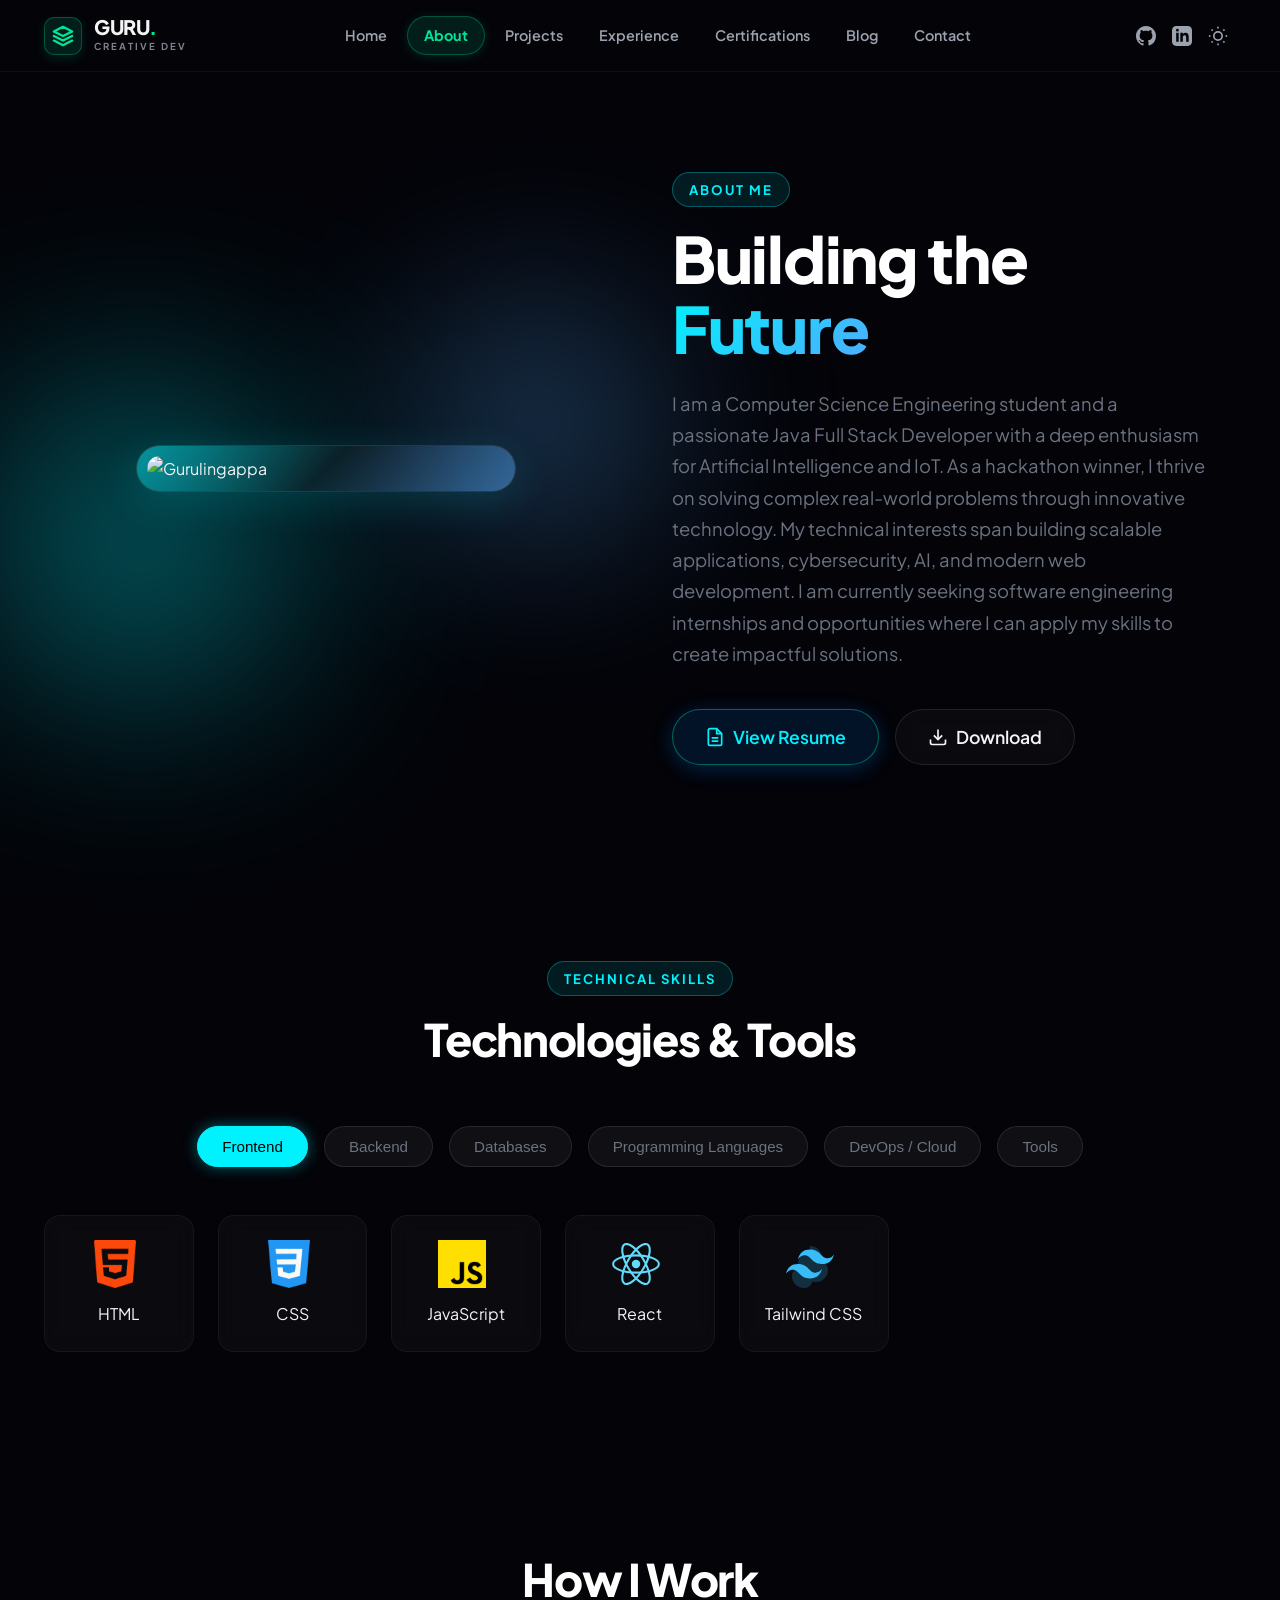
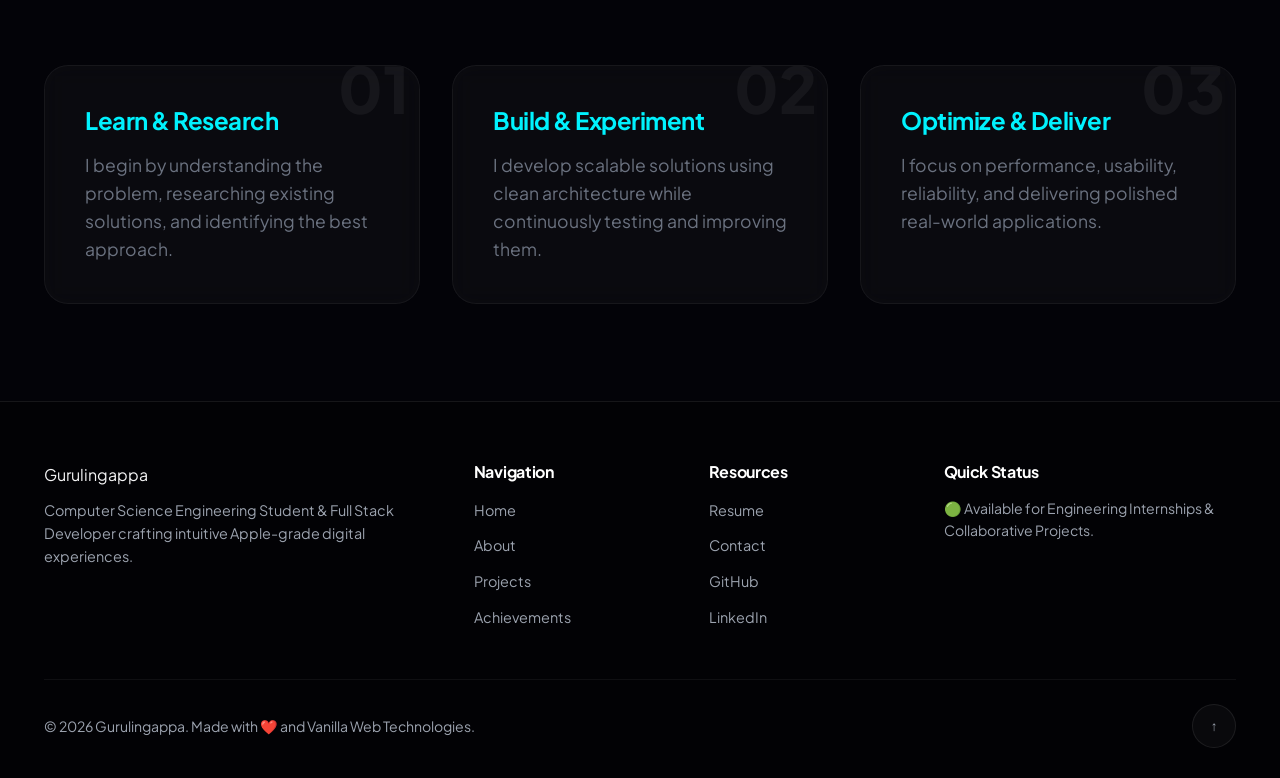
==== commit 98ffa978: "updated" ====
--- a/about.html
+++ b/about.html
@@ -84,7 +84,7 @@
       <!-- Right Column: Text Content -->
       <div class="about-right reveal-right">
         <span class="section-tag" style="margin-bottom: 1rem; display: inline-block;">About Me</span>
-        <h2 class="section-title" style="font-size: 4rem; line-height: 1.1; margin-bottom: 1.5rem; letter-spacing: -0.02em;">
+        <h2 class="section-title">
           Building the<br>
           <span style="background: linear-gradient(135deg, #00f2fe 0%, #4facfe 100%);
            -webkit-background-clip: text; -webkit-text-fill-color: transparent;">Future</span>
@@ -278,7 +278,7 @@
 <section id="how-i-work" class="section" style="padding-bottom: 6rem;">
   <div class="container">
     <div class="section-header reveal">
-      <h2 class="section-title" style="font-size: 3rem; margin-bottom: 3rem;">How I Work</h2>
+      <h2 class="section-title" style="margin-bottom: 2rem;">How I Work</h2>
     </div>
     <div class="work-grid">
       <!-- Card 1 -->
--- a/css/animations.css
+++ b/css/animations.css
@@ -102,6 +102,17 @@
   transform: scale(1);
 }
 
+@media (max-width: 991px) {
+  .reveal-left,
+  .reveal-right {
+    transform: translateY(30px);
+  }
+  .reveal-left.active,
+  .reveal-right.active {
+    transform: translateY(0);
+  }
+}
+
 /* Stagger Delays */
 .delay-1 { transition-delay: 0.1s; }
 .delay-2 { transition-delay: 0.2s; }
--- a/css/responsive.css
+++ b/css/responsive.css
@@ -1,144 +1,645 @@
 /* ==========================================================================
-   GURULINGAPPA PORTFOLIO - RESPONSIVE BREAKPOINTS
-   Desktop, Laptop, Tablet, Mobile Optimization
+   GURULINGAPPA PORTFOLIO - RESPONSIVE BREAKPOINTS DESIGN SYSTEM
+   Mobile-First & Adaptive Styles for 320px, 360px, 375px, 390px, 
+   414px, 430px, 768px, 1024px, and Desktop viewports.
    ========================================================================== */
 
-/* Laptop & Medium Screens (Max 1199px) */
+/* --------------------------------------------------------------------------
+   0. GLOBAL OVERFLOW & MEDIA SAFETY
+   -------------------------------------------------------------------------- */
+html, body {
+  max-width: 100%;
+  overflow-x: hidden;
+}
+
+img, svg, video, iframe {
+  max-width: 100%;
+  height: auto;
+}
+
+h1, h2, h3, h4, h5, h6, p, span, a {
+  overflow-wrap: break-word;
+  word-break: break-word;
+}
+
+/* --------------------------------------------------------------------------
+   1. LAPTOPS & LARGE TABLETS (Max 1199px)
+   -------------------------------------------------------------------------- */
 @media screen and (max-width: 1199px) {
-  .hero-title {
-    font-size: 3.5rem;
-  }
   .section-title {
     font-size: 2.4rem;
   }
+
   .stats-banner {
     grid-template-columns: repeat(2, 1fr);
     gap: 16px;
   }
+
   .footer-grid {
     grid-template-columns: 1fr 1fr;
     gap: 30px;
   }
+
   .github-stats-grid {
     grid-template-columns: 1fr;
   }
 }
 
-/* Tablet Screens (Max 991px) */
+/* --------------------------------------------------------------------------
+   2. TABLET LANDSCAPE & MEDIUM SCREENS (Max 1024px)
+   -------------------------------------------------------------------------- */
+@media screen and (max-width: 1024px) {
+  .projects-grid {
+    grid-template-columns: repeat(2, 1fr);
+    gap: 24px;
+  }
+
+  .hero-greeting-title {
+    font-size: clamp(2.4rem, 6vw, 3.6rem);
+  }
+
+  .hero-name-mint {
+    font-size: clamp(3.2rem, 8vw, 5.2rem);
+  }
+
+  .hero-typing-wrapper {
+    font-size: clamp(1.4rem, 3.5vw, 2rem);
+  }
+
+  .container {
+    padding: 0 20px;
+  }
+}
+
+/* --------------------------------------------------------------------------
+   3. TABLET PORTRAIT SCREENS (Max 991px)
+   -------------------------------------------------------------------------- */
 @media screen and (max-width: 991px) {
-  .hero-grid {
-    grid-template-columns: 1fr;
-    gap: 50px;
-    text-align: center;
-  }
-  .hero-desc {
-    margin-left: auto;
-    margin-right: auto;
-  }
-  .hero-actions {
-    justify-content: center;
-  }
-  .hero-typing-wrapper {
-    justify-content: center;
-  }
-  .profile-oval-frame {
-    width: 270px;
-    height: 350px;
-  }
-  .contact-grid {
-    grid-template-columns: 1fr;
-  }
+  /* Navigation Drawer */
+  @keyframes slideDrawerIn {
+    from {
+      transform: translateX(100%);
+      opacity: 0;
+    }
+    to {
+      transform: translateX(0);
+      opacity: 1;
+    }
+  }
+
   .nav-links {
+    display: none;
     position: fixed;
     top: 0;
-    right: -100%;
-    width: 280px;
+    right: 0;
+    width: min(300px, 82vw);
     height: 100vh;
+    max-height: 100dvh;
     background: var(--bg-glass-dropdown);
     backdrop-filter: blur(25px);
     -webkit-backdrop-filter: blur(25px);
     flex-direction: column;
-    justify-content: center;
-    gap: 24px;
-    padding: 40px;
-    transition: right var(--transition-normal);
+    justify-content: flex-start;
+    align-items: stretch;
+    gap: 10px;
+    padding: 76px 24px 30px 24px;
+    overflow-y: auto;
+    -webkit-overflow-scrolling: touch;
     border-left: var(--border-subtle);
     box-shadow: -10px 0 30px rgba(0, 0, 0, 0.8);
-  }
+    z-index: 1000;
+  }
+
   .nav-links.active {
-    right: 0;
-  }
+    display: flex;
+    animation: slideDrawerIn 0.3s cubic-bezier(0.16, 1, 0.3, 1) forwards;
+  }
+
+  .nav-link {
+    padding: 12px 18px;
+    font-size: 1rem;
+    width: 100%;
+    text-align: left;
+    border-radius: 12px;
+    display: block;
+  }
+
   .mobile-toggle {
-    display: block;
-  }
-  .nav-socials {
+    display: flex;
+    align-items: center;
+    justify-content: center;
+  }
+
+  /* Hero Adjustments */
+  .hero-section {
+    min-height: auto;
+    padding-top: 110px;
+    padding-bottom: 50px;
+  }
+
+  .hero-grid {
+    grid-template-columns: 1fr;
+    gap: 40px;
+    text-align: center;
+  }
+
+  .hero-desc {
+    margin-left: auto;
+    margin-right: auto;
+  }
+
+  .hero-actions {
+    justify-content: center;
+  }
+
+  .hero-typing-wrapper {
+    justify-content: center;
+  }
+
+  .profile-oval-frame {
+    width: 260px;
+    height: 340px;
+  }
+
+  /* Contact Grid */
+  .contact-grid {
+    grid-template-columns: 1fr;
+    gap: 30px;
+  }
+
+  .experience-list {
+    width: 100%;
+  }
+
+  /* Prevent horizontal offset of reveal animations on tablet and mobile */
+  .reveal-left,
+  .reveal-right {
+    transform: translateY(25px);
+  }
+
+  .reveal-left.active,
+  .reveal-right.active {
+    transform: translateY(0);
+  }
+}
+
+/* --------------------------------------------------------------------------
+   4. LARGE MOBILE & COMPACT TABLETS (Max 768px)
+   -------------------------------------------------------------------------- */
+@media screen and (max-width: 768px) {
+  .section {
+    padding: 60px 0;
+  }
+
+  /* Override excessive inline padding-top: 140px on first sections for mobile */
+  section.section[style*="padding-top: 140px"],
+  section[style*="padding-top: 140px"] {
+    padding-top: 90px !important;
+  }
+
+  /* Header Optimization */
+  .navbar {
+    padding: 12px 0;
+  }
+
+  .navbar.scrolled {
+    padding: 8px 0;
+  }
+
+  /* Hide extra social icons from mobile header to prevent logo collision */
+  .nav-actions .nav-action-icon:not(.theme-toggle-btn) {
     display: none;
   }
-}
-
-/* Mobile Screens (Max 767px) */
-@media screen and (max-width: 767px) {
-  .section {
-    padding: 70px 0;
-  }
-  .hero-title {
-    font-size: 2.5rem;
-  }
+
+  .nav-actions {
+    gap: 6px;
+  }
+
+  /* Typography Clamps */
+  .section-title {
+    font-size: clamp(1.8rem, 5vw, 2.4rem);
+  }
+
+  .section-subtitle {
+    font-size: 0.95rem;
+    margin-bottom: 24px;
+  }
+
+  .hero-greeting-title {
+    font-size: clamp(1.8rem, 6.5vw, 2.8rem);
+  }
+
+  .hero-name-mint {
+    font-size: clamp(2.4rem, 9.5vw, 4.2rem);
+    margin-bottom: 12px;
+    line-height: 1.1;
+  }
+
   .hero-typing-wrapper {
-    font-size: 1.25rem;
-  }
-  .hero-actions {
+    font-size: clamp(1.1rem, 4.2vw, 1.6rem);
+    min-height: 44px;
+    margin-bottom: 26px;
+  }
+
+  /* Hero CTA Buttons Stacking */
+  .hero-action-bar {
+    width: 100%;
+  }
+
+  .hero-button-row {
     flex-direction: column;
     width: 100%;
-  }
-  .hero-actions .btn {
+    max-width: 320px;
+    margin: 0 auto;
+    gap: 12px;
+  }
+
+  .hero-button-row .btn,
+  .hero-button-row .hero-link-btn {
     width: 100%;
-  }
-  .stats-banner {
-    grid-template-columns: 1fr 1fr;
-  }
-  .stat-number {
-    font-size: 2.2rem;
-  }
+    justify-content: center;
+    padding: 13px 20px;
+    font-size: 0.95rem;
+    box-sizing: border-box;
+  }
+
+  .scroll-explore-text {
+    display: none;
+  }
+
+  /* Projects Section */
   .projects-grid {
     grid-template-columns: 1fr;
-  }
+    gap: 24px;
+    margin-top: 30px;
+    padding-bottom: 40px;
+  }
+
+  .project-image {
+    height: clamp(200px, 50vw, 260px);
+  }
+
+  .project-content {
+    padding: 20px;
+  }
+
+  .project-content h3 {
+    font-size: 1.3rem;
+  }
+
+  .project-tags {
+    display: flex;
+    flex-wrap: wrap;
+    gap: 6px;
+    margin-top: 14px;
+  }
+
+  .project-tags span {
+    padding: 4px 8px;
+    font-size: 10.5px;
+  }
+
+  .project-actions {
+    margin-top: 16px;
+  }
+
+  .project-btn {
+    min-height: 44px;
+    padding: 10px 18px;
+  }
+
+  /* Filter Buttons */
+  .filter-container {
+    display: flex;
+    flex-wrap: wrap;
+    justify-content: center;
+    gap: 8px;
+    margin-bottom: 30px;
+    max-width: 100%;
+  }
+
+  .filter-btn {
+    padding: 7px 16px;
+    font-size: 0.85rem;
+    min-height: 38px;
+  }
+
+  /* Blog Grid */
+  .blog-grid {
+    grid-template-columns: 1fr;
+    gap: 24px;
+    margin-bottom: 30px;
+  }
+
+  /* Experience Section */
+  .experience-list .glass-card {
+    padding: 20px;
+  }
+
+  .experience-list .glass-card > div:first-child {
+    flex-direction: column;
+    align-items: flex-start !important;
+    gap: 6px;
+    margin-bottom: 12px;
+  }
+
+  /* Hackathons Grid */
+  .skills-grid {
+    grid-template-columns: 1fr;
+    gap: 20px;
+  }
+
+  /* Timeline */
+  .timeline-item {
+    padding-left: 48px;
+    margin-bottom: 32px;
+  }
+
+  /* Certificates */
   .cert-grid {
     grid-template-columns: 1fr;
-  }
+    gap: 20px;
+  }
+
+  .cert-img-wrapper {
+    height: clamp(170px, 48vw, 220px);
+  }
+
+  .cert-card {
+    padding: 16px;
+  }
+
+  .modal-content {
+    width: 95%;
+    max-height: 80vh;
+    object-fit: contain;
+  }
+
+  .modal-close {
+    top: 12px;
+    right: 16px;
+    font-size: 32px;
+    padding: 6px;
+  }
+
+  /* Contact Page */
+  .contact-grid {
+    grid-template-columns: 1fr;
+    gap: 24px;
+  }
+
+  .contact-grid .glass-card {
+    padding: 24px 20px;
+  }
+
+  .form-input,
+  .form-textarea {
+    font-size: 16px; /* Prevents auto-zoom on mobile iOS */
+    padding: 12px 16px;
+  }
+
+  /* Social links on contact page */
+  .contact-grid .glass-card > div:last-child {
+    flex-wrap: wrap;
+    gap: 10px;
+  }
+
+  .contact-grid .glass-card > div:last-child .btn {
+    width: 100%;
+    text-align: center;
+  }
+
+  /* Footer */
+  .footer {
+    padding: 40px 0 24px;
+  }
+
   .footer-grid {
     grid-template-columns: 1fr;
-  }
+    gap: 28px;
+    text-align: center;
+  }
+
+  .footer-brand p {
+    max-width: 400px;
+    margin: 12px auto 0;
+  }
+
+  .footer-links {
+    display: flex;
+    flex-wrap: wrap;
+    justify-content: center;
+    gap: 12px;
+  }
+
   .footer-bottom {
     flex-direction: column;
     gap: 16px;
     text-align: center;
   }
+
+  /* Floating badges if present */
   .floating-tech-badge {
     padding: 6px 12px;
     font-size: 0.75rem;
   }
-  .badge-pos-1 { left: -10px; }
-  .badge-pos-2 { right: -10px; }
-  .badge-pos-3 { left: -10px; }
+  .badge-pos-1 { left: -6px; }
+  .badge-pos-2 { right: -6px; }
+  .badge-pos-3 { left: -6px; }
   .badge-pos-4 { right: 0px; }
 }
 
-/* Small Mobile Screens (Max 480px) */
+/* --------------------------------------------------------------------------
+   5. STANDARD MOBILE SCREENS (Max 480px)
+   -------------------------------------------------------------------------- */
 @media screen and (max-width: 480px) {
   .container {
     padding: 0 16px;
   }
-  .hero-title {
-    font-size: 2.1rem;
-  }
-  .section-title {
-    font-size: 1.9rem;
-  }
+
+  /* Stats Banner */
   .stats-banner {
-    grid-template-columns: 1fr;
-  }
+    grid-template-columns: 1fr 1fr;
+    gap: 12px;
+    padding: 16px 12px;
+    margin-top: 32px;
+  }
+
+  .stat-item {
+    padding: 12px 8px;
+  }
+
+  .stat-number {
+    font-size: clamp(1.8rem, 6.5vw, 2.2rem);
+  }
+
+  .stat-label {
+    font-size: 0.75rem;
+    letter-spacing: 0.5px;
+  }
+
+  .availability-badge {
+    font-size: 0.78rem;
+    padding: 6px 16px;
+    margin-bottom: 20px;
+    gap: 8px;
+  }
+
+  .btn {
+    padding: 11px 20px;
+    font-size: 0.9rem;
+    white-space: normal;
+  }
+
+  /* Ensure scroll reveals don't offset offscreen */
+  .reveal-left,
+  .reveal-right {
+    transform: translateY(20px);
+  }
+
+  /* Scaled Ambient Orbs on mobile */
+  .ambient-orb {
+    width: min(300px, 70vw);
+    height: min(300px, 70vw);
+    filter: blur(75px);
+  }
+
+  .orb-1 {
+    top: 0;
+    left: 0;
+    transform: translate(-20%, -20%);
+  }
+
+  .orb-2 {
+    bottom: 0;
+    right: 0;
+    transform: translate(0, 0);
+  }
+
+  /* CTA Section in Index */
+  #cta .glass-card {
+    padding: 36px 20px !important;
+  }
+
+  #cta h2 {
+    font-size: 1.85rem !important;
+  }
+
+  #cta p {
+    font-size: 0.95rem !important;
+  }
+
+  #cta .btn {
+    width: 100%;
+    box-sizing: border-box;
+    word-break: break-all;
+  }
+}
+
+/* --------------------------------------------------------------------------
+   6. ULTRA-COMPACT MOBILE SCREENS (Max 360px: 360px & 320px)
+   -------------------------------------------------------------------------- */
+@media screen and (max-width: 360px) {
+  .container {
+    padding: 0 12px;
+  }
+
+  /* Navbar Brand adjustments */
+  .brand-logo-container {
+    gap: 8px;
+  }
+
+  .brand-icon-box {
+    width: 34px;
+    height: 34px;
+    font-size: 1rem;
+  }
+
+  .brand-title {
+    font-size: 1.1rem;
+  }
+
+  .brand-subtitle {
+    display: none; /* Hide 6px subtitle on tiny screens to avoid header crowding */
+  }
+
+  .mobile-toggle {
+    width: 38px;
+    height: 38px;
+    font-size: 1.3rem;
+  }
+
+  .theme-toggle-btn {
+    width: 34px;
+    height: 34px;
+  }
+
+  /* Hero Typography for 320px/360px */
+  .hero-greeting-title {
+    font-size: 1.7rem;
+  }
+
+  .hero-name-mint {
+    font-size: 2.3rem;
+  }
+
+  .hero-typing-wrapper {
+    font-size: 1.05rem;
+    min-height: 40px;
+  }
+
+  .stats-banner {
+    grid-template-columns: 1fr;
+    gap: 10px;
+  }
+
+  .filter-btn {
+    padding: 6px 12px;
+    font-size: 0.78rem;
+  }
+
   .timeline-item {
-    padding-left: 45px;
-  }
-}
+    padding-left: 38px;
+  }
+
+  .timeline-dot {
+    left: 8px;
+    width: 16px;
+    height: 16px;
+  }
+
+  .timeline::before {
+    left: 15px;
+  }
+
+  #cta .glass-card {
+    padding: 28px 14px !important;
+  }
+}
+
+/* --------------------------------------------------------------------------
+   7. ACCESSIBILITY - PREFERS REDUCED MOTION
+   -------------------------------------------------------------------------- */
+@media (prefers-reduced-motion: reduce) {
+  *,
+  *::before,
+  *::after {
+    animation-duration: 0.01ms !important;
+    animation-iteration-count: 1 !important;
+    transition-duration: 0.01ms !important;
+    scroll-behavior: auto !important;
+  }
+
+  .ambient-orb {
+    animation: none !important;
+  }
+
+  .reveal,
+  .reveal-left,
+  .reveal-right,
+  .reveal-zoom {
+    opacity: 1 !important;
+    transform: none !important;
+    transition: none !important;
+  }
+}
--- a/css/about.css
+++ b/css/about.css
@@ -9,7 +9,7 @@
   padding: 2rem 0;
 }
 
-@media (max-width: 768px) {
+@media (max-width: 991px) {
   .about-grid {
     grid-template-columns: 1fr;
     gap: 3rem;
@@ -22,6 +22,8 @@
   display: flex;
   justify-content: center;
   align-items: center;
+  max-width: 100%;
+  overflow: visible;
 }
 
 /* Decorative blurred shapes */
@@ -53,6 +55,23 @@
   animation: float 6s infinite alternate-reverse;
 }
 
+@media (max-width: 480px) {
+  .about-shape-1 {
+    width: 180px;
+    height: 180px;
+    left: 0;
+    top: 0;
+    filter: blur(80px);
+  }
+  .about-shape-2 {
+    width: 150px;
+    height: 150px;
+    right: 0;
+    bottom: 0;
+    filter: blur(70px);
+  }
+}
+
 /* About image card refinements */
 .about-image-card {
   position: relative;
@@ -60,6 +79,7 @@
   background: rgba(255, 255, 255, 0.03);
   border-radius: 1.5rem;
   backdrop-filter: blur(15px);
+  -webkit-backdrop-filter: blur(15px);
   padding: 0.6rem;
   border: 1px solid rgba(255, 255, 255, 0.1);
   box-shadow: 0 10px 40px rgba(0,242,254,0.15);
@@ -120,6 +140,14 @@
 /* Right column – content */
 .about-right {
   color: var(--text-primary);
+  max-width: 100%;
+}
+
+.about-right .section-title {
+  font-size: clamp(2.2rem, 7vw, 4rem);
+  line-height: 1.1;
+  margin-bottom: 1.5rem;
+  letter-spacing: -0.02em;
 }
 
 /* Technical Skills section */
@@ -155,6 +183,17 @@
   box-shadow: 0 0 15px rgba(0,242,254,0.4);
 }
 
+@media (max-width: 480px) {
+  .skills-filter {
+    gap: 0.6rem;
+    margin-bottom: 2rem;
+  }
+  .filter-btn {
+    padding: 0.5rem 1.1rem;
+    font-size: 0.85rem;
+  }
+}
+
 .skills-grid {
   display: grid;
   grid-template-columns: repeat(auto-fill, minmax(130px, 1fr));
@@ -166,6 +205,7 @@
   background: rgba(255,255,255,0.03);
   border: 1px solid rgba(255,255,255,0.05);
   backdrop-filter: blur(10px);
+  -webkit-backdrop-filter: blur(10px);
   border-radius: 1rem;
   padding: 1.5rem 1rem;
   text-align: center;
@@ -197,10 +237,32 @@
   transform: scale(1.1);
 }
 
+@media (max-width: 480px) {
+  .skills-grid {
+    grid-template-columns: repeat(auto-fill, minmax(min(105px, 100%), 1fr));
+    gap: 1rem;
+  }
+  .skill-card {
+    padding: 1.1rem 0.6rem;
+    gap: 0.5rem;
+  }
+  .skill-icon {
+    width: 40px;
+    height: 40px;
+  }
+}
+
+@media (max-width: 360px) {
+  .skills-grid {
+    grid-template-columns: repeat(2, 1fr);
+    gap: 0.8rem;
+  }
+}
+
 /* How I Work cards */
 .work-grid {
   display: grid;
-  grid-template-columns: repeat(auto-fit, minmax(300px, 1fr));
+  grid-template-columns: repeat(auto-fit, minmax(min(280px, 100%), 1fr));
   gap: 2rem;
   margin-top: 1rem;
 }
@@ -208,6 +270,7 @@
 .work-card {
   background: rgba(255,255,255,0.03);
   backdrop-filter: blur(12px);
+  -webkit-backdrop-filter: blur(12px);
   border-radius: 1.5rem;
   padding: 2.5rem;
   transition: all 0.4s ease;
@@ -229,3 +292,13 @@
 .work-card:hover h3 {
   color: #fff;
 }
+
+@media (max-width: 768px) {
+  .work-grid {
+    grid-template-columns: 1fr;
+    gap: 1.5rem;
+  }
+  .work-card {
+    padding: clamp(1.4rem, 4vw, 2rem);
+  }
+}
